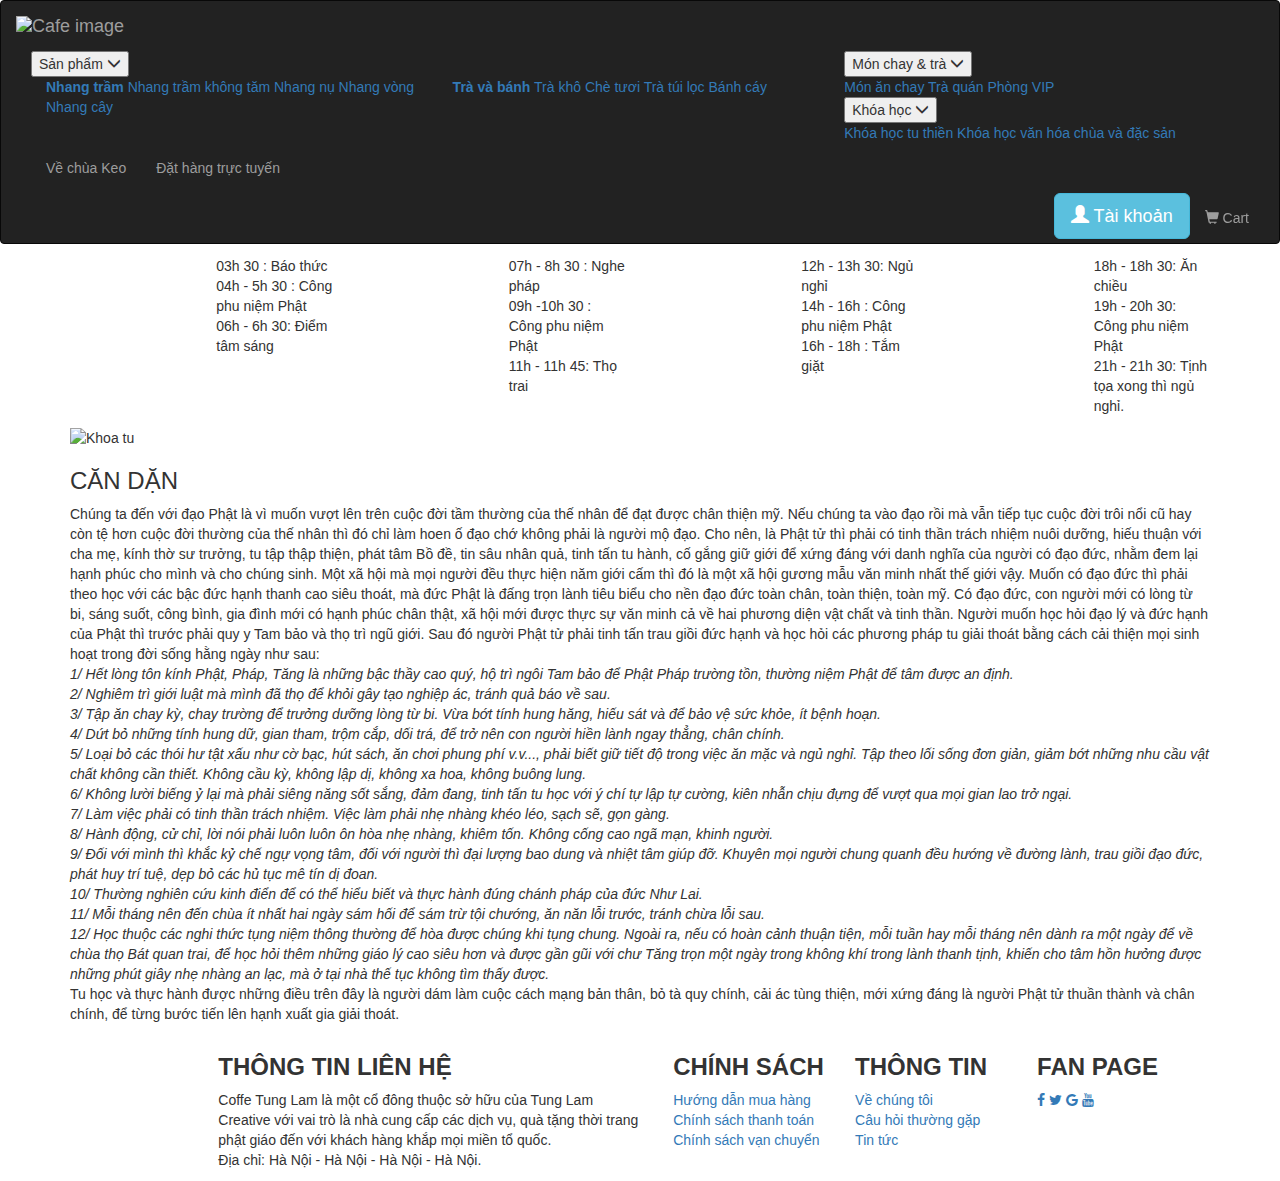
==== index.html @ c7a6335d "add index file" ====
<!DOCTYPE html>

<head>

    <meta charset="UTF-8"/>

    <meta name="viewport" content="width=device-width, initial-scale=1">

    <link rel="stylesheet" href="/css/PJ2css.css">

    <title>Coffe Tung Lam</title>

    <link rel="stylesheet" href="https://www.w3schools.com/w3css/4/w3.css">

    <link rel="stylesheet" href="https://cdnjs.cloudflare.com/ajax/libs/font-awesome/4.7.0/css/font-awesome.min.css">

    <link rel="stylesheet" href="https://maxcdn.bootstrapcdn.com/bootstrap/3.4.1/css/bootstrap.min.css">

    <link rel="stylesheet" href="https://cdnjs.cloudflare.com/ajax/libs/font-awesome/4.7.0/css/font-awesome.min.css">

    <script src="https://ajax.googleapis.com/ajax/libs/jquery/3.5.1/jquery.min.js"></script>

    <script src="https://maxcdn.bootstrapcdn.com/bootstrap/3.4.1/js/bootstrap.min.js"></script>

    <script src="https://ajax.googleapis.com/ajax/libs/jquery/3.1.0/jquery.min.js"></script>

    <link rel="stylesheet" href="https://cdnjs.cloudflare.com/ajax/libs/font-awesome/4.7.0/css/font-awesome.min.css">

    <link rel="stylesheet" href="https://unpkg.com/flickity@2/dist/flickity.min.css">

    <script src="https://unpkg.com/flickity@2/dist/flickity.pkgd.min.js"></script>

</head>

<body>  

    <div class="w3-top">

        <nav class="navbar navbar-inverse">

            <div class="container-fluid">

                <div class="navbar-header">

                    <button type="button" class="navbar-toggle" data-toggle="collapse" data-target="#myNavbar">

                        <span class="icon-bar"></span>

                        <span class="icon-bar"></span>

                        <span class="icon-bar"></span>

                    </button>

                    <a class="navbar-brand" href="/Project4/PJ4.php">

                        <img src="/Project4/image/logo.png" alt="Cafe image">

                    </a>

                </div>

                <div class="collapse navbar-collapse" id="myNavbar">

                    <ul class="nav navbar-nav">

                        <li class="active">
                            
                            <div class="dropdown">

                                <button class="dropbtn" onclick="document.location='/Project4/PJ4-sanpham.php'">Sản phẩm <span class="glyphicon glyphicon-menu-down"></span></button>

                                <div class="dropdown-content">

                                    <div class="col-sm-6">

                                        <a href="#"><b>Nhang trầm</b></a>

                                        <a href="#">Nhang trầm không tăm</a>

                                        <a href="#">Nhang nụ</a>

                                        <a href="#">Nhang vòng</a>

                                        <a href="#">Nhang cây</a>

                                    </div>

                                    <div class="col-sm-6">

                                        <a href="#"><b>Trà và bánh</b></a>

                                        <a href="#">Trà khô</a>

                                        <a href="#">Chè tươi</a>

                                        <a href="#">Trà túi lọc</a>

                                        <a href="#">Bánh cáy</a>

                                    </div>

                                </div>

                            </div>

                        </li>

                        <li>

                            <div class="dropdown">

                                <button class="dropbtn" onclick="document.location='/Project4/PJ4-traquan.php'">Món chay & trà <span class="glyphicon glyphicon-menu-down"></span></button>

                                <div class="dropdown-content">

                                    <a href="#">Món ăn chay</a>

                                    <a href="#">Trà quán</a>

                                    <a href="#">Phòng VIP</a>

                                </div>

                            </div>

                        </li>

                        <li>

                            <div class="dropdown">

                                <button class="dropbtn" onclick="document.location='/Project4/PJ4-khoahoc.php'">Khóa học <span class="glyphicon glyphicon-menu-down"></span></button>

                                <div class="dropdown-content">
                                    
                                    <a href="#">Khóa học tu thiền</a>

                                    <a href="#">Khóa học văn hóa chùa và đặc sản</a>

                                </div>

                            </div>

                        </li>

                        <li><a  href="/Project4/PJ4-chuakeo.php">Về chùa Keo</a></li>

                        <li><a href="#">Đặt hàng trực tuyến</a></li>

                    </ul>

                    <ul class="nav navbar-nav navbar-right">

                        <li>

                            <button type="button" class="btn btn-info btn-lg" data-toggle="modal" data-target="#myModal"><span class="glyphicon glyphicon-user"></span> Tài khoản</button>

                            <div class="modal fade" id="myModal" role="dialog">

                                <div class="modal-dialog">

                                    <div class="modal-content">

                                        <div class="modal-header">

                                            <button type="button" class="close" data-dismiss="modal">&times;</button>

                                            <h4 class="modal-title">Đăng nhập</h4>

                                        </div>

                                        <div class="modal-body">

                                            <form class="header_top_right_button_login_form" onsubmit="login_form()">

                                                <label for="header_top_right_button_login_email"></label>

                                                <input type="text" id="header_top_right_button_login_email_tx" name="" placeholder="Email"><br>

                                                <label for="header_top_right_button_login_email"></label>

                                                <input type="text" id="header_top_right_button_login_password_tx" name="" placeholder="Password"><br>
                                        
                                            </form>

                                        </div>

                                        <div class="modal-footer">

                                            <button type="button" class="btn-btn-login" >Login</button>
                                    
                                            <button type="button" class="btn-btn-default" data-dismiss="modal">Cancel</button>

                                        </div>

                                    </div>
                                  
                                </div>

                            </div>

                        </li>

                        <li><a href="#"><span class="glyphicon glyphicon-shopping-cart"></span> Cart</a></li>

                    </ul>

                </div>

            </div>

        </nav>

    </div>

    <div class="container">

	    <div class="main">

			<h1>KHÓA HỌC TU BỔ VÀ HÀNH TRÌ</h1><hr>

			<h2>NỘI DUNG CHÍNH</h2>

			<p>Nội quy & oai nghi khoá tu Phật thất</p>

			<div class="row">
				
				<div class="col-md-3">

					<div class="row main1">
						
						<div class="col-md-6 main2">
							
							<img src="/Project4/image/khoatu1.jpg" alt="Khoa tu">

						</div>

						<div class="col-md-6 main2">
							
							<h3>Thời gian biểu 1</h3>

					      	<p>

					      		03h 30   :    Báo thức <br>

								04h - 5h 30 :    Công phu niệm Phật <br>

								06h  - 6h  30:    Điểm tâm sáng <br>

							</p>
							
						</div>

					</div>	      	

				</div>

				<div class="col-md-3">

					<div class="row main1">
						
						<div class="col-md-6 main2">
							
							<img src="/Project4/image/khoatu2.jpg" alt="Khoa tu">

						</div>

						<div class="col-md-6 main2">
							
							<h3>Thời gian biểu 2</h3>

					      	<p>

					      		07h - 8h 30 :    Nghe pháp <br>
								
								09h -10h 30 :    Công phu niệm Phật <br>
								
								11h - 11h 45:    Thọ trai <br>

							</p>
							
						</div>

					</div>	      	

				</div>

				<div class="col-md-3">

					<div class="row main1">
						
						<div class="col-md-6 main2">
							
							<img src="/Project4/image/khoatu3.jpg" alt="Khoa tu">

						</div>

						<div class="col-md-6 main2">
							
							<h3>Thời gian biểu 3</h3>

					      	<p>

					      		12h - 13h 30:    Ngủ nghỉ <br>
								
								14h - 16h :    Công phu niệm Phật <br>
								
								16h - 18h :    Tắm giặt <br>

							</p>
							
						</div>

					</div>	      	

				</div>

				<div class="col-md-3">

					<div class="row main1">
						
						<div class="col-md-6 main2">
							
							<img src="/Project4/image/khoatu4.jpg" alt="Khoa tu">

						</div>

						<div class="col-md-6 main2">
							
							<h3>Thời gian biểu 4</h3>

					      	<p>

					      		18h - 18h 30:    Ăn chiều <br>

								19h - 20h 30:    Công phu niệm Phật <br>

								21h - 21h 30:    Tịnh tọa xong thì ngủ nghỉ. <br>

							</p>
							
						</div>

					</div>	      	

				</div>

			</div>			

			<div class="content">

			  	<img src="/Project4/image/khoatu5.jpg" alt="Khoa tu" style="width:100%">

			  	<h3>CĂN DẶN</h3>

			  	<p>

			  		Chúng ta đến với đạo Phật là vì muốn vượt lên trên cuộc đời tầm thường của thế nhân để đạt được chân thiện mỹ. Nếu chúng ta vào đạo rồi mà vẫn tiếp tục cuộc đời trôi nổi cũ hay còn tệ hơn cuộc đời thường của thế nhân thì đó chỉ làm hoen ố đạo chớ không phải là người mộ đạo.
				   	Cho nên, là Phật tử thì phải có tinh thần trách nhiệm nuôi dưỡng, hiếu thuận với cha mẹ, kính thờ sư trưởng, tu tập thập thiện, phát tâm Bồ đề, tin sâu nhân quả, tinh tấn tu hành, cố gắng giữ giới để xứng đáng với danh nghĩa của người có đạo đức, nhằm đem lại hạnh phúc cho mình và cho chúng sinh. Một xã hội mà mọi người đều thực hiện năm giới cấm thì đó là một xã hội gương mẫu văn minh nhất thế giới vậy. Muốn có đạo đức thì phải theo học với các bậc đức hạnh thanh cao siêu thoát, mà đức Phật là đấng trọn lành tiêu biểu cho nền đạo đức toàn chân, toàn thiện, toàn mỹ.
				   	Có đạo đức, con người mới có lòng từ bi, sáng suốt, công bình, gia đình mới có hạnh phúc chân thật, xã hội mới được thực sự văn minh cả về hai phương diện vật chất và tinh thần. Người muốn học hỏi đạo lý và đức hạnh của Phật thì trước phải quy y Tam bảo và thọ trì ngũ giới. Sau đó người Phật tử phải tinh tấn trau giồi đức hạnh và học hỏi các phương pháp tu giải thoát bằng cách cải thiện mọi sinh hoạt trong đời sống hằng ngày như sau: <br>
				   	<i>1/ Hết lòng tôn kính Phật, Pháp, Tăng là những bậc thầy cao quý, hộ trì ngôi Tam bảo để Phật Pháp trường tồn, thường niệm Phật để tâm được an định.</i><br>
				   	<i>2/ Nghiêm trì giới luật mà mình đã thọ để khỏi gây tạo nghiệp ác, tránh quả báo về sau.</i><br>
				   	<i>3/ Tập ăn chay kỳ, chay trường để trưởng dưỡng lòng từ bi. Vừa bớt tính hung hăng, hiếu sát và để bảo vệ sức khỏe, ít bệnh hoạn.</i><br>
				   	<i>4/ Dứt bỏ những tính hung dữ, gian tham, trộm cắp, dối trá, để trở nên con người hiền lành ngay thẳng, chân chính.</i><br>
				   	<i>5/ Loại bỏ các thói hư tật xấu như cờ bạc, hút sách, ăn chơi phung phí v.v..., phải biết giữ tiết độ trong việc ăn mặc và ngủ nghỉ. Tập theo lối sống đơn giản, giảm bớt những nhu cầu vật chất không cần thiết. Không cầu kỳ, không lập dị, không xa hoa, không buông lung.</i><br>
				   	<i>6/ Không lười biếng ỷ lại mà phải siêng năng sốt sắng, đảm đang, tinh tấn tu học với ý chí tự lập tự cường, kiên nhẫn chịu đựng để vượt qua mọi gian lao trở ngại.</i><br>
				   	<i>7/ Làm việc phải có tinh thần trách nhiệm. Việc làm phải nhẹ nhàng khéo léo, sạch sẽ, gọn gàng.</i><br>
				   	<i>8/ Hành động, cử chỉ, lời nói phải luôn luôn ôn hòa nhẹ nhàng, khiêm tốn. Không cống cao ngã mạn, khinh người.</i><br>
				   	<i>9/ Đối với mình thì khắc kỷ chế ngự vọng tâm, đối với người thì đại lượng bao dung và nhiệt tâm giúp đỡ. Khuyên mọi người chung quanh đều hướng về đường lành, trau giồi đạo đức, phát huy trí tuệ, dẹp bỏ các hủ tục mê tín dị đoan.</i><br>
				   	<i>10/ Thường nghiên cứu kinh điển để có thể hiểu biết và thực hành đúng chánh pháp của đức Như Lai.</i><br>
				   	<i>11/ Mỗi tháng nên đến chùa ít nhất hai ngày sám hối để sám trừ tội chướng, ăn năn lỗi trước, tránh chừa lỗi sau.</i><br>
				   	<i>12/ Học thuộc các nghi thức tụng niệm thông thường để hòa được chúng khi tụng chung. Ngoài ra, nếu có hoàn cảnh thuận tiện, mỗi tuần hay mỗi tháng nên dành ra một ngày để về chùa thọ Bát quan trai, để học hỏi thêm những giáo lý cao siêu hơn và được gần gũi với chư Tăng trọn một ngày trong không khí trong lành thanh tịnh, khiến cho tâm hồn hưởng được những phút giây nhẹ nhàng an lạc, mà ở tại nhà thế tục không tìm thấy được.</i><br>
				   	Tu học và thực hành được những điều trên đây là người dám làm cuộc cách mạng bản thân, bỏ tà quy chính, cải ác tùng thiện, mới xứng đáng là người Phật tử thuần thành và chân chính, để từng bước tiến lên hạnh xuất gia giải thoát.

				   </p>

			</div>

		</div>
	</div>   

    <div class="solid"></div>

    <footer>
        
        <div class="row" >

            <div class="col-md-2 col-sm-12">

            </div>

            <div class="col-md-10 col-sm-12 footer-all">

                <div class="row">
                    
                    <div class="col-md-5 col-sm-12 footer-text1">

                        <h3><b>THÔNG TIN LIÊN HỆ</b></h3>

                        <p class="footer-text2">

                            Coffe Tung Lam là một cổ đông thuộc sở hữu của Tung Lam Creative với vai trò là nhà cung cấp các dịch vụ, quà tặng thời trang phật giáo đến với khách hàng khắp mọi miền tổ quốc. <br>

                            Địa chỉ: Hà Nội - Hà Nội - Hà Nội - Hà Nội.

                        </p>

                    </div>

                    <div class="col-md-2 col-sm-12 footer-text1">

                        <h3><b>CHÍNH SÁCH</b></h3>

                        <a href="#"> Hướng dẫn mua hàng</a><br>

                        <a href="#"> Chính sách thanh toán</a><br>

                        <a href="#"> Chính sách vạn chuyển</a><br>

                    </div>

                    <div class="col-md-2 col-sm-12 footer-text1">

                        <h3><b>THÔNG TIN</b></h3>

                        <a href="#"> Về chúng tôi</a><br>

                        <a href="#"> Câu hỏi thường gặp</a><br>

                        <a href="#"> Tin tức</a><br>

                    </div>

                    <div class="col-md-3 col-sm-12 footer-text1">

                        <h3><b>FAN PAGE</b></h3>

                        <a href="https://www.facebook.com/chuakeothaibinh/" class="fa fa-facebook"></a>
                        
                        <a href="#" class="fa fa-twitter"></a>
                        
                        <a href="#" class="fa fa-google"></a>
                        
                        <a href="https://www.youtube.com/watch?v=P4Dui0bsPwE&ab_channel=V%C4%83nh%C3%B3aVi%E1%BB%87tNam" class="fa fa-youtube"></a>

                    </div>

                </div>

            </div>

            <div class="col-md-2 col-sm-12">

            </div>
            
        </div>

    </footer>

</body>
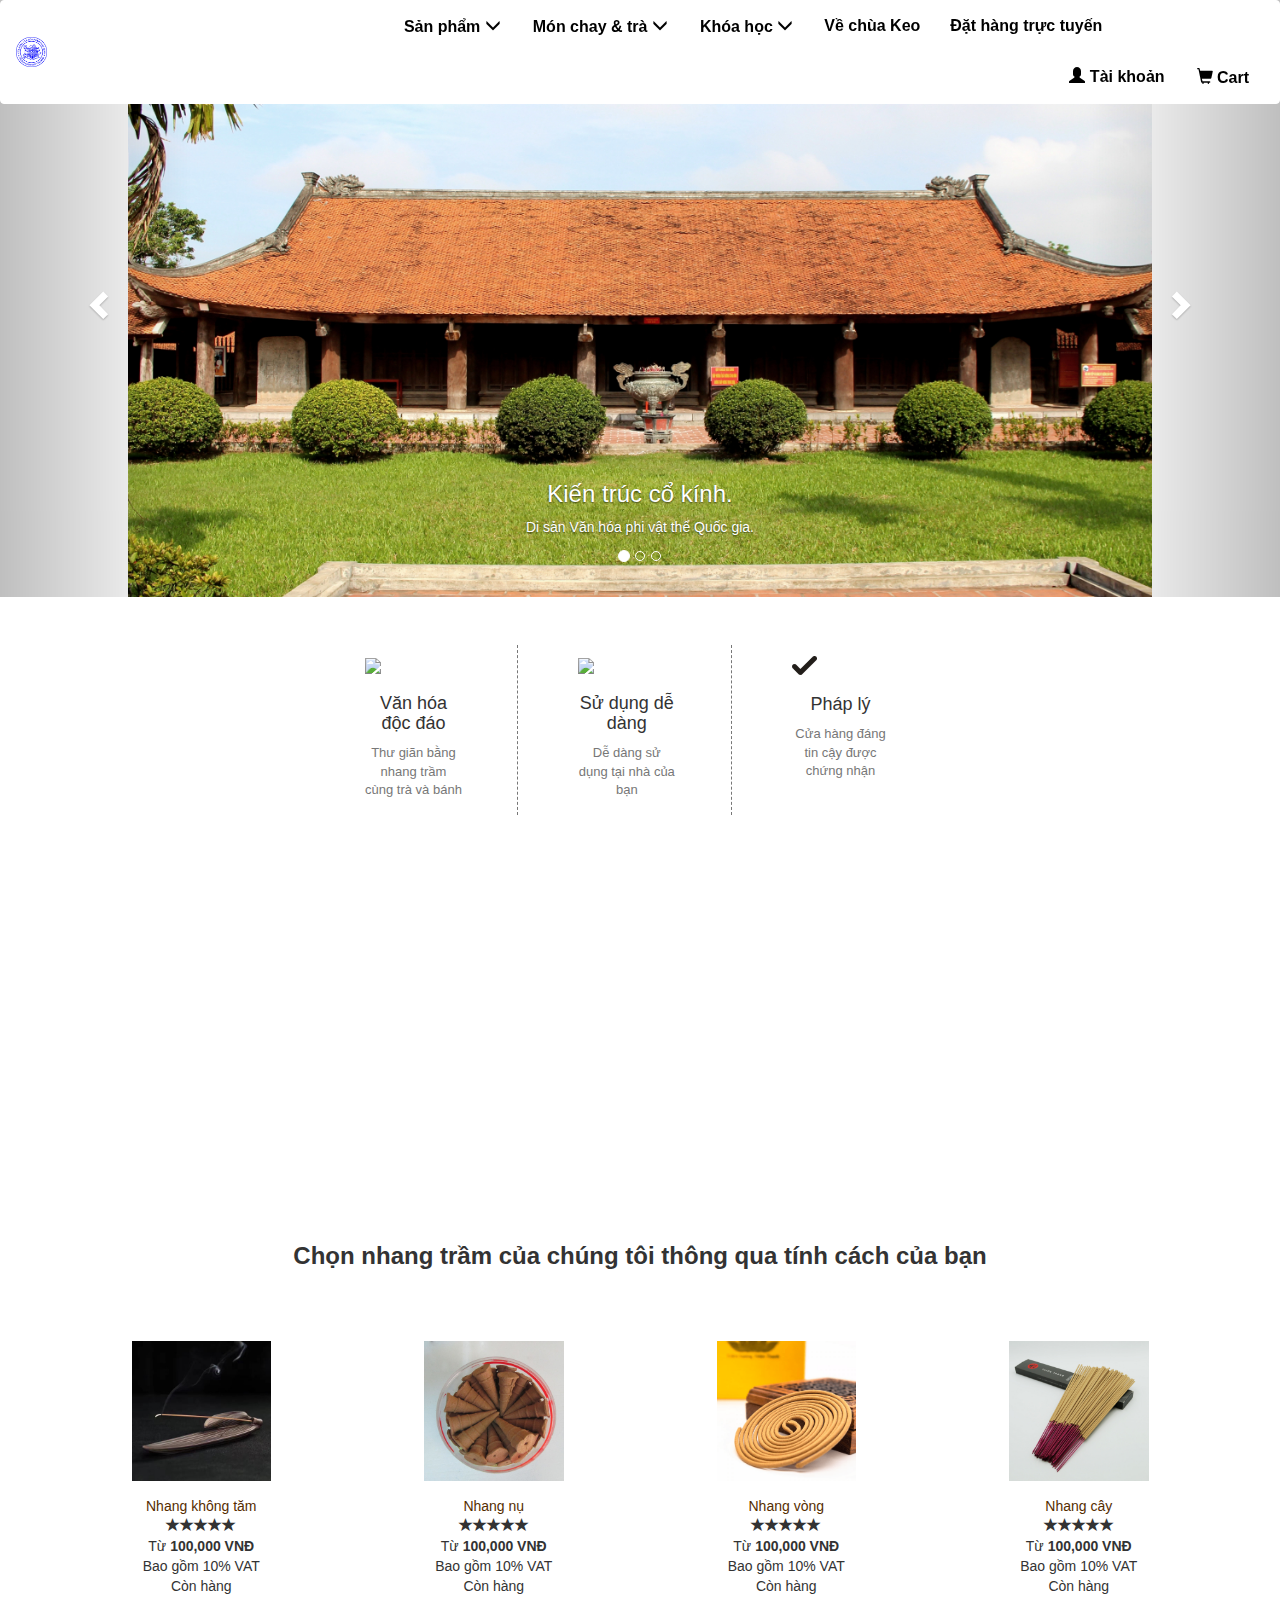
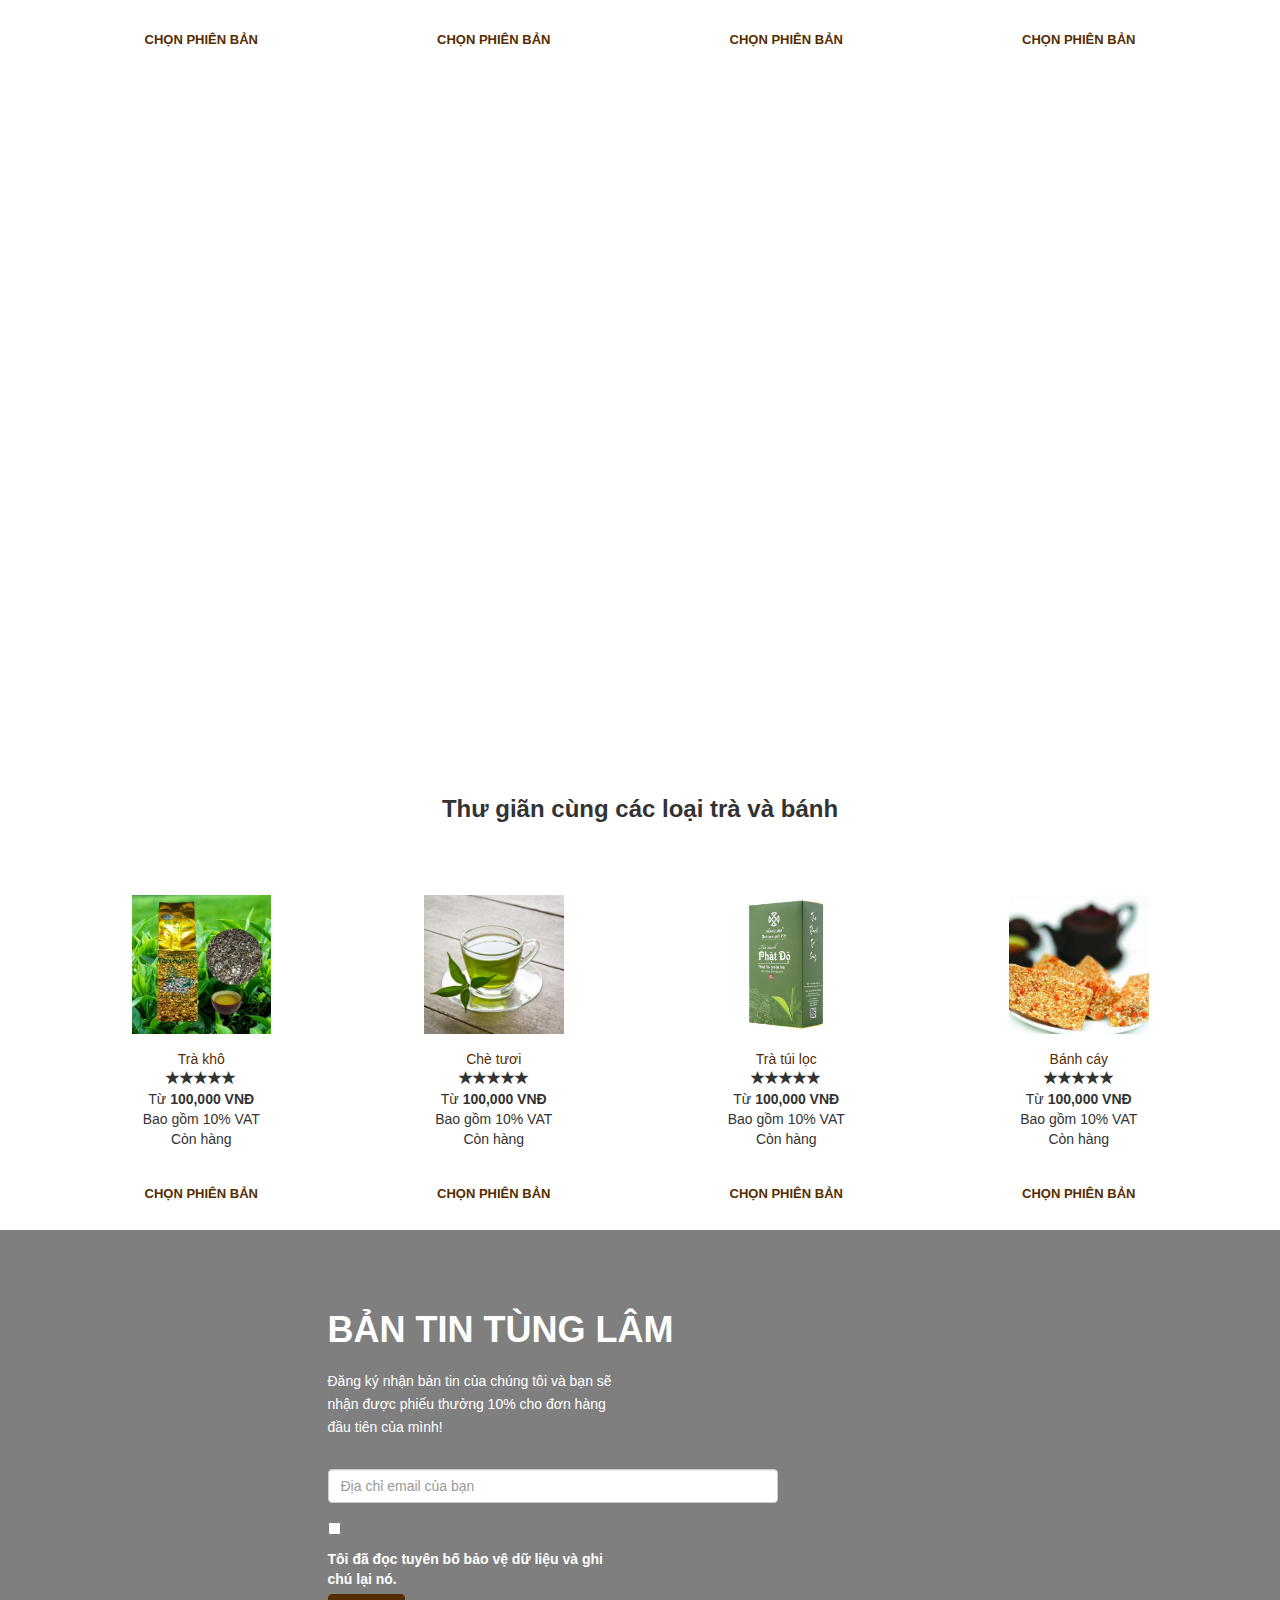
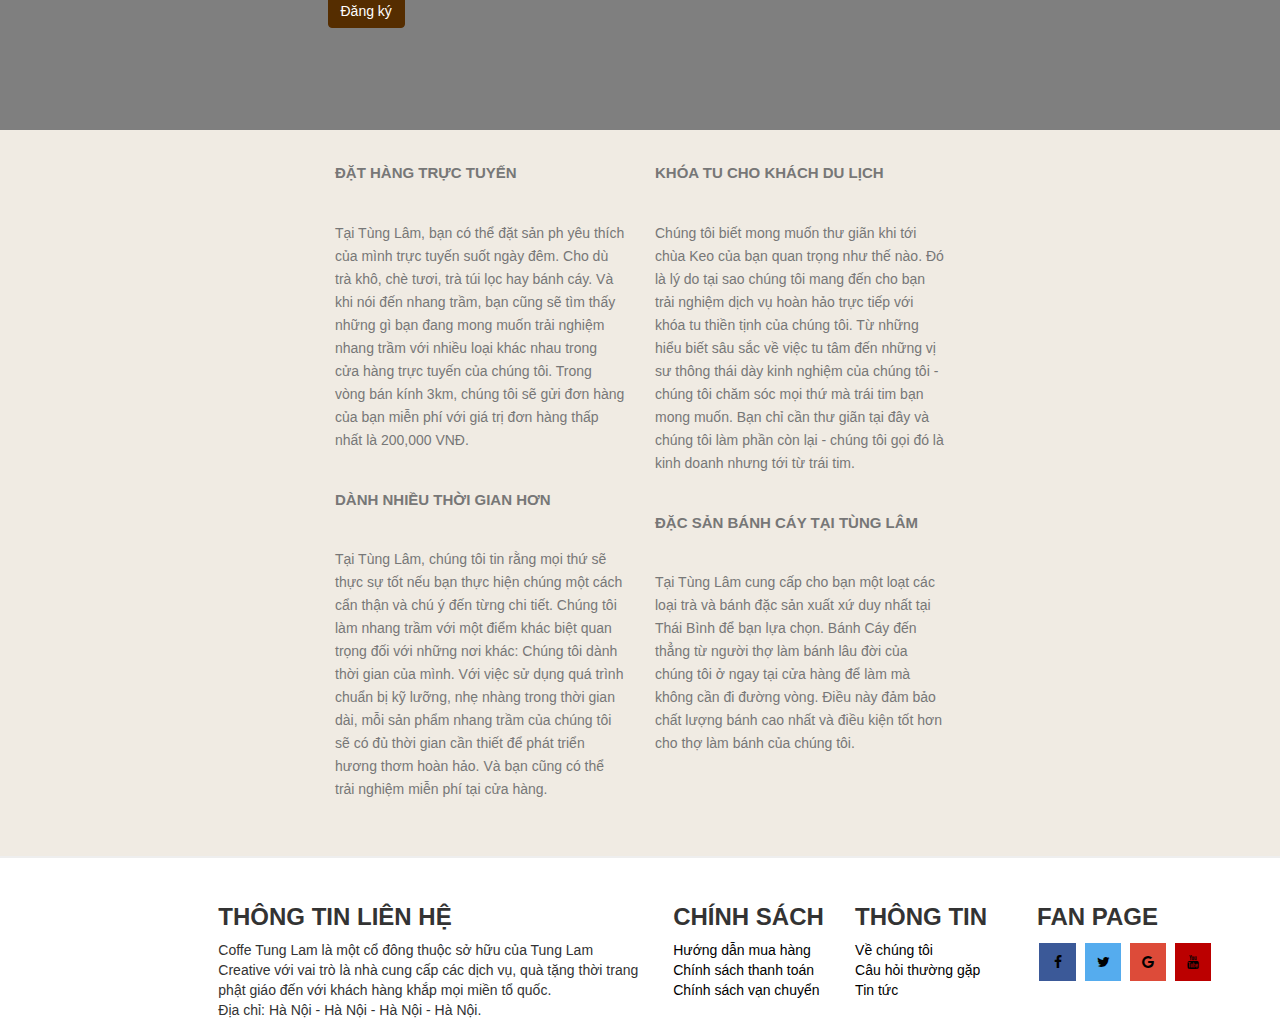
==== commit 1fd28866: "change images and css url" ====
--- a/index.html
+++ b/index.html
@@ -2,460 +2,1061 @@
 
 <head>
 
-    <meta charset="UTF-8"/>
-
-    <meta name="viewport" content="width=device-width, initial-scale=1">
-
-    <link rel="stylesheet" href="/css/PJ2css.css">
-
-    <title>Coffe Tung Lam</title>
-
-    <link rel="stylesheet" href="https://www.w3schools.com/w3css/4/w3.css">
-
-    <link rel="stylesheet" href="https://cdnjs.cloudflare.com/ajax/libs/font-awesome/4.7.0/css/font-awesome.min.css">
-
-    <link rel="stylesheet" href="https://maxcdn.bootstrapcdn.com/bootstrap/3.4.1/css/bootstrap.min.css">
-
-    <link rel="stylesheet" href="https://cdnjs.cloudflare.com/ajax/libs/font-awesome/4.7.0/css/font-awesome.min.css">
-
-    <script src="https://ajax.googleapis.com/ajax/libs/jquery/3.5.1/jquery.min.js"></script>
-
-    <script src="https://maxcdn.bootstrapcdn.com/bootstrap/3.4.1/js/bootstrap.min.js"></script>
-
-    <script src="https://ajax.googleapis.com/ajax/libs/jquery/3.1.0/jquery.min.js"></script>
-
-    <link rel="stylesheet" href="https://cdnjs.cloudflare.com/ajax/libs/font-awesome/4.7.0/css/font-awesome.min.css">
-
-    <link rel="stylesheet" href="https://unpkg.com/flickity@2/dist/flickity.min.css">
-
-    <script src="https://unpkg.com/flickity@2/dist/flickity.pkgd.min.js"></script>
+	<meta charset="UTF-8"/>
+
+	<meta name="viewport" content="width=device-width, initial-scale=1">
+
+	<link rel="stylesheet" href="./Css/PJ4.css">
+
+	<title>Coffe Tung Lam</title>
+
+	<link rel="stylesheet" href="https://www.w3schools.com/w3css/4/w3.css">
+
+	<link rel="stylesheet" href="https://cdnjs.cloudflare.com/ajax/libs/font-awesome/4.7.0/css/font-awesome.min.css">
+
+	<link rel="stylesheet" href="https://maxcdn.bootstrapcdn.com/bootstrap/3.4.1/css/bootstrap.min.css">
+
+	<script src="https://ajax.googleapis.com/ajax/libs/jquery/3.5.1/jquery.min.js"></script>
+
+  	<script src="https://maxcdn.bootstrapcdn.com/bootstrap/3.4.1/js/bootstrap.min.js"></script>
+
+  	<script src="https://ajax.googleapis.com/ajax/libs/jquery/3.1.0/jquery.min.js"></script>
+
+  	<link rel="stylesheet" href="https://cdnjs.cloudflare.com/ajax/libs/font-awesome/4.7.0/css/font-awesome.min.css">
 
 </head>
 
-<body>  
-
-    <div class="w3-top">
-
-        <nav class="navbar navbar-inverse">
-
-            <div class="container-fluid">
-
-                <div class="navbar-header">
-
-                    <button type="button" class="navbar-toggle" data-toggle="collapse" data-target="#myNavbar">
-
-                        <span class="icon-bar"></span>
-
-                        <span class="icon-bar"></span>
-
-                        <span class="icon-bar"></span>
-
-                    </button>
-
-                    <a class="navbar-brand" href="/Project4/PJ4.php">
-
-                        <img src="/Project4/image/logo.png" alt="Cafe image">
-
-                    </a>
-
-                </div>
-
-                <div class="collapse navbar-collapse" id="myNavbar">
-
-                    <ul class="nav navbar-nav">
-
-                        <li class="active">
-                            
-                            <div class="dropdown">
-
-                                <button class="dropbtn" onclick="document.location='/Project4/PJ4-sanpham.php'">Sản phẩm <span class="glyphicon glyphicon-menu-down"></span></button>
-
-                                <div class="dropdown-content">
-
-                                    <div class="col-sm-6">
-
-                                        <a href="#"><b>Nhang trầm</b></a>
-
-                                        <a href="#">Nhang trầm không tăm</a>
-
-                                        <a href="#">Nhang nụ</a>
-
-                                        <a href="#">Nhang vòng</a>
-
-                                        <a href="#">Nhang cây</a>
-
-                                    </div>
-
-                                    <div class="col-sm-6">
-
-                                        <a href="#"><b>Trà và bánh</b></a>
-
-                                        <a href="#">Trà khô</a>
-
-                                        <a href="#">Chè tươi</a>
-
-                                        <a href="#">Trà túi lọc</a>
-
-                                        <a href="#">Bánh cáy</a>
-
-                                    </div>
-
-                                </div>
-
-                            </div>
-
-                        </li>
-
-                        <li>
-
-                            <div class="dropdown">
-
-                                <button class="dropbtn" onclick="document.location='/Project4/PJ4-traquan.php'">Món chay & trà <span class="glyphicon glyphicon-menu-down"></span></button>
-
-                                <div class="dropdown-content">
-
-                                    <a href="#">Món ăn chay</a>
-
-                                    <a href="#">Trà quán</a>
-
-                                    <a href="#">Phòng VIP</a>
-
-                                </div>
-
-                            </div>
-
-                        </li>
-
-                        <li>
-
-                            <div class="dropdown">
-
-                                <button class="dropbtn" onclick="document.location='/Project4/PJ4-khoahoc.php'">Khóa học <span class="glyphicon glyphicon-menu-down"></span></button>
-
-                                <div class="dropdown-content">
-                                    
-                                    <a href="#">Khóa học tu thiền</a>
-
-                                    <a href="#">Khóa học văn hóa chùa và đặc sản</a>
-
-                                </div>
-
-                            </div>
-
-                        </li>
-
-                        <li><a  href="/Project4/PJ4-chuakeo.php">Về chùa Keo</a></li>
-
-                        <li><a href="#">Đặt hàng trực tuyến</a></li>
-
-                    </ul>
-
-                    <ul class="nav navbar-nav navbar-right">
-
-                        <li>
-
-                            <button type="button" class="btn btn-info btn-lg" data-toggle="modal" data-target="#myModal"><span class="glyphicon glyphicon-user"></span> Tài khoản</button>
-
-                            <div class="modal fade" id="myModal" role="dialog">
-
-                                <div class="modal-dialog">
-
-                                    <div class="modal-content">
-
-                                        <div class="modal-header">
-
-                                            <button type="button" class="close" data-dismiss="modal">&times;</button>
-
-                                            <h4 class="modal-title">Đăng nhập</h4>
-
-                                        </div>
-
-                                        <div class="modal-body">
-
-                                            <form class="header_top_right_button_login_form" onsubmit="login_form()">
-
-                                                <label for="header_top_right_button_login_email"></label>
-
-                                                <input type="text" id="header_top_right_button_login_email_tx" name="" placeholder="Email"><br>
-
-                                                <label for="header_top_right_button_login_email"></label>
-
-                                                <input type="text" id="header_top_right_button_login_password_tx" name="" placeholder="Password"><br>
-                                        
-                                            </form>
-
-                                        </div>
-
-                                        <div class="modal-footer">
-
-                                            <button type="button" class="btn-btn-login" >Login</button>
-                                    
-                                            <button type="button" class="btn-btn-default" data-dismiss="modal">Cancel</button>
-
-                                        </div>
-
-                                    </div>
-                                  
-                                </div>
-
-                            </div>
-
-                        </li>
-
-                        <li><a href="#"><span class="glyphicon glyphicon-shopping-cart"></span> Cart</a></li>
-
-                    </ul>
-
-                </div>
-
-            </div>
-
-        </nav>
-
-    </div>
-
-    <div class="container">
-
-	    <div class="main">
-
-			<h1>KHÓA HỌC TU BỔ VÀ HÀNH TRÌ</h1><hr>
-
-			<h2>NỘI DUNG CHÍNH</h2>
-
-			<p>Nội quy & oai nghi khoá tu Phật thất</p>
+<body>	
+
+	<div class="w3-top">
+
+		<nav class="navbar navbar-inverse">
+
+			<div class="container-fluid">
+
+			    <div class="navbar-header">
+
+				    <button type="button" class="navbar-toggle" data-toggle="collapse" data-target="#myNavbar">
+
+				        <span class="icon-bar"></span>
+
+				        <span class="icon-bar"></span>
+
+				        <span class="icon-bar"></span>
+
+				    </button>
+
+				    <a class="navbar-brand" href="./PJ4.php">
+
+				      	<img src="./image/logo.png" alt="Cafe image">
+
+				    </a>
+
+			    </div>
+
+			    <div class="collapse navbar-collapse" id="myNavbar">
+
+				    <ul class="nav navbar-nav">
+
+				        <li class="active">
+				        	
+				    		<div class="dropdown">
+
+							  	<button class="dropbtn" onclick="document.location='./PJ4-sanpham.php'">Sản phẩm <span class="glyphicon glyphicon-menu-down"></span></button>
+
+							  	<div class="dropdown-content">
+
+							  		<div class="col-sm-6">
+
+									    <a href="#"><b>Nhang trầm</b></a>
+
+								    	<a href="#">Nhang trầm không tăm</a>
+
+								    	<a href="#">Nhang nụ</a>
+
+								    	<a href="#">Nhang vòng</a>
+
+								    	<a href="#">Nhang cây</a>
+
+							    	</div>
+
+							    	<div class="col-sm-6">
+
+									    <a href="#"><b>Trà và bánh</b></a>
+
+								    	<a href="#">Trà khô</a>
+
+								    	<a href="#">Chè tươi</a>
+
+								    	<a href="#">Trà túi lọc</a>
+
+								    	<a href="#">Bánh cáy</a>
+
+							    	</div>
+
+							  	</div>
+
+							</div>
+
+				        </li>
+
+				        <li>
+
+				        	<div class="dropdown">
+
+							  	<button class="dropbtn" onclick="document.location='./PJ4-traquan.php'">Món chay & trà <span class="glyphicon glyphicon-menu-down"></span></button>
+
+							  	<div class="dropdown-content">
+
+							    	<a href="#">Món ăn chay</a>
+
+							    	<a href="#">Trà quán</a>
+
+							    	<a href="#">Phòng VIP</a>
+
+							  	</div>
+
+							</div>
+
+				        </li>
+
+				        <li>
+
+				        	<div class="dropdown">
+
+							  	<button class="dropbtn" onclick="document.location='./PJ4-khoahoc.php'">Khóa học <span class="glyphicon glyphicon-menu-down"></span></button>
+
+							  	<div class="dropdown-content">
+								    
+							    	<a href="#">Khóa học tu thiền</a>
+
+							    	<a href="#">Khóa học văn hóa chùa và đặc sản</a>
+
+							  	</div>
+
+							</div>
+
+				        </li>
+
+				        <li><a id="navbar-brand1" href="./PJ4-chuakeo.php">Về chùa Keo</a></li>
+
+				        <li><a id="navbar-brand1" href="#">Đặt hàng trực tuyến</a></li>
+
+				    </ul>
+
+				    <ul class="nav navbar-nav navbar-right">
+
+				        <li>
+
+				        	<button type="button" class="btn btn-info btn-lg" data-toggle="modal" data-target="#myModal"><span class="glyphicon glyphicon-user"></span> Tài khoản</button>
+
+							<div class="modal fade" id="myModal" role="dialog">
+
+							    <div class="modal-dialog">
+
+								    <div class="modal-content">
+
+								        <div class="modal-header">
+
+								          	<button type="button" class="close" data-dismiss="modal">&times;</button>
+
+								          	<h4 class="modal-title">Đăng nhập</h4>
+
+								        </div>
+
+								        <div class="modal-body">
+
+								          	<form class="header_top_right_button_login_form" onsubmit="login_form()">
+
+												<label for="header_top_right_button_login_email"></label>
+
+												<input type="text" id="header_top_right_button_login_email_tx" name="" placeholder="Email"><br>
+
+												<label for="header_top_right_button_login_email"></label>
+
+												<input type="text" id="header_top_right_button_login_password_tx" name="" placeholder="Password"><br>
+										
+											</form>
+
+								        </div>
+
+								        <div class="modal-footer">
+
+								          	<button type="button" class="btn-btn-login" >Login</button>
+								    
+								    		<button type="button" class="btn-btn-default" data-dismiss="modal">Cancel</button>
+
+								        </div>
+
+								    </div>
+							      
+							    </div>
+
+							</div>
+
+				        </li>
+
+				        <li><a href="#"><span class="glyphicon glyphicon-shopping-cart"></span> Cart</a></li>
+
+				    </ul>
+
+			    </div>
+
+			</div>
+
+		</nav>
+
+	</div>
+
+	<div class="header_background">
+		
+		<div class="container1">
+			
+			<div id="myCarousel" class="carousel slide" data-ride="carousel">
+			    
+			    <ol class="carousel-indicators">
+				    
+				    <li data-target="#myCarousel" data-slide-to="0" class="active"></li>
+				    
+				    <li data-target="#myCarousel" data-slide-to="1"></li>
+				    
+				    <li data-target="#myCarousel" data-slide-to="2"></li>
+
+			    </ol>
+
+			    <div class="carousel-inner">
+
+				    <div class="item active one">
+
+				    	<a href="#">
+				    	
+				        	<img src="./image/chuakeo1.jpg" alt="kien truc">
+
+				    	</a>
+
+				        <div class="carousel-caption">
+
+				          	<h3>Kiến trúc cổ kính.</h3>
+
+				          	<p>Di sản Văn hóa phi vật thể Quốc gia.</p>
+
+				        </div>
+
+				    </div>
+
+				    <div class="item two">
+
+				    	<a href="#">
+				        
+				        	<img class=" item-two-img" src="./image/chuakeo1-2.jpg" alt="tin nguong">
+
+				        </a>
+				        
+				        <div class="carousel-caption">
+
+					        <h3>Nét đẹp tâm linh.</h3>
+
+					        <p>Tín ngưỡng truyền thống.</p>
+
+				        </div>
+
+				    </div>
+				    
+				    <div class="item three">
+
+				    	<a href="#">
+
+				        	<img class=" item-three-img" src="./image/chuakeo1-3.jpg" alt="Van hoa">
+
+				        </a>
+
+				        <div class="carousel-caption">
+
+					        <h3>Văn hóa dân gian.</h3>
+
+					        <p>Lễ hội văn hóa độc đáo!</p>
+
+				        </div>
+
+				    </div>
+			  
+			    </div>
+
+			    <a class="left carousel-control" href="#myCarousel" data-slide="prev">
+
+				    <span class="glyphicon glyphicon-chevron-left"></span>
+
+				    <span class="sr-only">Previous</span>
+
+			    </a>
+
+			    <a class="right carousel-control" href="#myCarousel" data-slide="next">
+
+				    <span class="glyphicon glyphicon-chevron-right"></span>
+
+				    <span class="sr-only">Next</span>
+
+			    </a>
+
+			</div>
+
+		</div>
+
+	</div>
+
+	<div class="jumbotron">
+
+		<div class="container-fluid bg-3 text-center">    
+  
+  			<div class="row">
+
+			    <div class="col-sm-3 jumbotron1">
+			    
+			    
+			    </div>
+
+			    <div class="col-sm-2 jumbotron2">
+			    
+			    	<div class="container text-center">
+
+			    		<div class="col-sm-2" style="margin-top: 6%;">
+
+			    			<img src="/lam/cafe/tickV.jpg">
+
+			    		</div>
+
+			    		<div class="col-sm-10">
+
+					    	<h1>Văn hóa độc đáo</h1>   
+
+					    	<p>Thư giãn bằng nhang trầm cùng trà và bánh</p>
+
+					    </div>
+
+				  	</div>
+			    
+			    </div>
+
+			    <div class="col-sm-2 jumbotron2">
+			    
+			    	<div class="container text-center">
+
+			    		<div class="col-sm-2" style="margin-top: 6%;">
+
+			    			<img src="/lam/cafe/tickV.jpg">
+
+			    		</div>
+
+			    		<div class="col-sm-10">
+
+					    	<h1>Sử dụng dễ dàng</h1>    
+
+					    	<p>Dễ dàng sử dụng tại nhà của bạn</p>
+
+				    	</div>
+
+				  	</div>
+
+				</div>
+
+			    <div class="col-sm-2 jumbotron2">
+			    
+			    	<div class="container text-center text-center1">
+
+			    		<div class="col-sm-2" style="margin-top: 6%;">
+
+			    			<img src="./image/tickV.jpg">
+
+			    		</div>
+
+			    		<div class="col-sm-10">
+
+					    	<h1>Pháp lý</h1>    
+
+					    	<p>Cửa hàng đáng tin cậy được chứng nhận</p>
+
+					    </div>
+
+				  	</div>
+
+			    </div>
+
+			    <div class="col-sm-3 jumbotron1">
+			    
+			    
+			    </div>
+
+			</div>
+
+		</div>
+
+	</div>
+
+	<div class="container">
+
+	  	<div class="row row-container2">
+
+	    	<div class="col-sm-4 col-container2">
+
+				<div class="wrapper">
+
+					<div class="parent" onclick="">
+
+						<div class="child bg-1">
+
+							<h3 class="child-text1">Ẩm thực</h3>
+
+							<a href="#">Món ăn chay nổi tiếng.</a>
+
+						</div>
+
+					</div>
+
+				</div>
+
+			</div>
+
+			<div class="col-sm-4 col-container2">
+
+				<div class="wrapper">
+
+					<div class="parent" onclick="">
+
+						<div class="child bg-2">
+
+							<h3 class="child-text1">Nghỉ ngơi</h3>
+
+							<a href="#">Quán trà đậm nét văn hóa dân tộc.</a>
+
+						</div>
+
+					</div>
+
+				</div>
+
+			</div>
+
+			<div class="col-sm-4 col-container2">
+
+				<div class="wrapper">
+
+					<div class="parent" onclick="">
+
+						<div class="child bg-3-1">
+
+							<h3 class="child-text1">Quà lưu niệm</h3>
+
+							<a href="#">Quà tặng ý nghĩa <br>cho người thân yêu.</a>
+
+						</div>
+
+					</div>
+
+				</div>
+					
+			</div>
+
+		</div>
+
+	</div><br>
+
+
+
+	<div class="container">
+
+		<div class="title-container">
+			
+			<h3><b>Chọn nhang trầm của chúng tôi thông qua tính cách của bạn</b></h3>
+
+		</div>
+
+		<div class="row">
+
+		    <div class="col-sm-3 col-container3">
+
+		        <div class="panel-body">
+
+		        	<img src="./image/chuakeo19.jpg" class="img-responsive" alt="Product Image">
+
+		        </div>
+
+		        <div class="panel-footer1">
+
+		        	<a href="#">Nhang không tăm</a><br>
+
+		        	<span class="glyphicon glyphicon-star"></span><span class="glyphicon glyphicon-star"></span><span class="glyphicon glyphicon-star"></span><span class="glyphicon glyphicon-star"></span><span class="glyphicon glyphicon-star"></span><br>
+
+		        	<span>Từ <b>100,000 VNĐ </b></span><br>
+
+		        	<span>Bao gồm 10% VAT</span><br>
+
+		        	<span>Còn hàng</span>
+
+
+		        </div>
+
+		        <div class="panel-footer1-btn">
+
+			        <button type="button" class="btn btn-link">
+
+			        	<a href="#"><b>CHỌN PHIÊN BẢN</b></a>
+
+			        </button>
+
+			    </div>  
+	      
+		    </div>
+
+		    <div class="col-sm-3 col-container3"> 
+
+		        <div class="panel-body">
+
+		        	<img src="./image/chuakeo20.jpg" class="img-responsive" alt="Product Image">
+
+		        </div>
+
+		        <div class="panel-footer1">
+
+		        	<a href="#">Nhang nụ</a><br>
+
+		        	<span class="glyphicon glyphicon-star"></span><span class="glyphicon glyphicon-star"></span><span class="glyphicon glyphicon-star"></span><span class="glyphicon glyphicon-star"></span><span class="glyphicon glyphicon-star"></span><br>
+
+		        	<span>Từ <b>100,000 VNĐ </b></span><br>
+
+		        	<span>Bao gồm 10% VAT</span><br>
+
+		        	<span>Còn hàng</span>
+
+		        </div>
+
+		        <div class="panel-footer1-btn">
+
+			        <button type="button" class="btn btn-link">
+
+			        	<a href="#"><b>CHỌN PHIÊN BẢN</b></a>
+
+			        </button>
+
+			    </div>   
+		      
+		    </div>
+
+		    <div class="col-sm-3 col-container3"> 
+
+		        <div class="panel-body">
+
+		        	<img src="./image/chuakeo21.jpg" class="img-responsive" alt="Product Image">
+
+		        </div>
+
+		        <div class="panel-footer1">
+
+		        	<a href="#">Nhang vòng</a><br>
+
+		        	<span class="glyphicon glyphicon-star"></span><span class="glyphicon glyphicon-star"></span><span class="glyphicon glyphicon-star"></span><span class="glyphicon glyphicon-star"></span><span class="glyphicon glyphicon-star"></span><br>
+
+		        	<span>Từ <b>100,000 VNĐ </b></span><br>
+
+		        	<span>Bao gồm 10% VAT</span><br>
+
+		        	<span>Còn hàng</span>
+
+		        </div>
+
+		        <div class="panel-footer1-btn">
+
+			        <button type="button" class="btn btn-link">
+
+			        	<a href="#"><b>CHỌN PHIÊN BẢN</b></a>
+
+			        </button>
+
+			    </div>    
+		      
+		    </div>
+
+		    <div class="col-sm-3 col-container3"> 
+
+		        <div class="panel-body">
+
+		        	<img src="./image/chuakeo22.jpg" class="img-responsive" alt="Product Image">
+
+		        </div>
+
+		        <div class="panel-footer1">
+
+		        	<a href="#">Nhang cây</a><br>
+
+		        	<span class="glyphicon glyphicon-star"></span><span class="glyphicon glyphicon-star"></span><span class="glyphicon glyphicon-star"></span><span class="glyphicon glyphicon-star"></span><span class="glyphicon glyphicon-star"></span><br>
+
+		        	<span>Từ <b>100,000 VNĐ </b></span><br>
+
+		        	<span>Bao gồm 10% VAT</span><br>
+
+		        	<span>Còn hàng</span>
+
+		        </div>
+
+		        <div class="panel-footer1-btn">
+
+			        <button type="button" class="btn btn-link">
+
+			        	<a href="#"><b>CHỌN PHIÊN BẢN</b></a>
+
+			        </button>
+
+			    </div>    
+		      
+		    </div>
+
+		</div>
+
+	</div><br>
+
+	<div class="container">
+
+	  	<div class="row row-container3">
+
+	    	<div class="col-sm-8 content2 col-container3-1">
+
+				<div class="wrapper">
+
+					<div class="parent" onclick="">
+
+						<div class="child bg-4">
+
+							<h3 class="child-text1">Điểm mới</h3>
+
+							<a href="#">HƯỚNG DẪN LỄ DÂNG HƯƠNG MIỄN PHÍ CHO KHÁCH DU LỊCH</a>
+
+						</div>
+
+					</div>
+
+				</div>
+
+				<div class="row">
+
+					<div class="col-sm-6 content2">
+
+						<div class="wrapper">
+
+							<div class="parent" onclick="">
+
+								<div class="child bg-5">
+
+									<h3 class="child-text1">Về chúng tôi</h3>
+
+									<a href="#">CÁCH CHÚNG TÔI LÀM NHANG TRẦM</a>
+
+								</div>
+
+							</div>
+
+						</div>
+
+					</div>
+
+					<div class="col-sm-6 content2">
+
+						<div class="wrapper">
+
+							<div class="parent" onclick="">
+
+								<div class="child bg-6">
+
+									<h3 class="child-text1">Sự kiện</h3>
+
+									<a href="#">THƯỞNG THỨC LỄ HỘI TẠI QUÁN</a>
+
+								</div>
+
+							</div>
+
+						</div>
+
+					</div>
+
+				</div>
+
+			</div>
+
+			<div class="col-sm-3 content2 col-container3-2">
+
+				<div class="wrapper">
+
+					<div class="parent" id="parent1" onclick="">
+
+						<div class="child bg-7">
+
+							<h3 class="child-text1">Khóa học</h3>
+
+							<a href="#">ĐĂNG KÝ KHÓA HỌC TU</a>
+
+						</div>
+
+					</div>
+
+				</div>
+
+			</div>
+
+			<div class="col-sm-3 content2 col-container3-3">
+
+				<div class="wrapper">
+
+					<div class="parent" onclick="">
+
+						<div class="child bg-8">
+
+							<h3 class="child-text1">Kiến thức phật giáo</h3>
+
+							<a href="#">HIỂU THÊM VỀ CHÙA KEO</a>
+
+						</div>
+
+					</div>
+
+					<div class="parent" onclick="">
+
+						<div class="child bg-9">
+
+							<h3 class="child-text1">Đặc sản nơi đây</h3>
+
+							<a href="#">CÁC LOẠI BÁNH VÀ TRÀ</a>
+
+						</div>
+
+					</div>
+
+				</div>
+					
+			</div>
+
+		</div>
+
+	</div><br>
+
+	<div class="container">
+
+		<div class="title-container">
+			
+			<h3><b>Thư giãn cùng các loại trà và bánh</b></h3>
+
+		</div>
+
+		<div class="row">
+
+		    <div class="col-sm-3 col-title-container">
+
+		        <div class="panel-body">
+
+		        	<img src="./image/chuakeo23.jpg" class="img-responsive" alt="Image">
+
+		        </div>
+
+		        <div class="panel-footer1">
+
+		        	<a href="#">Trà khô</a><br>
+
+		        	<span class="glyphicon glyphicon-star"></span><span class="glyphicon glyphicon-star"></span><span class="glyphicon glyphicon-star"></span><span class="glyphicon glyphicon-star"></span><span class="glyphicon glyphicon-star"></span><br>
+
+		        	<span>Từ <b>100,000 VNĐ </b></span><br>
+
+		        	<span>Bao gồm 10% VAT</span><br>
+
+		        	<span>Còn hàng</span>
+
+		        </div>
+
+		        <div class="panel-footer1-btn">
+
+			        <button type="button" class="btn btn-link">
+
+			        	<a href="#"><b>CHỌN PHIÊN BẢN</b></a>
+
+			        </button>
+
+			    </div>  
+	      
+		    </div>
+
+		    <div class="col-sm-3 col-title-container"> 
+
+		        <div class="panel-body">
+
+		        	<img src="./image/chuakeo24.jpg" class="img-responsive" alt="Image">
+
+		        </div>
+
+		        <div class="panel-footer1">
+
+		        	<a href="#">Chè tươi</a><br>
+
+		        	<span class="glyphicon glyphicon-star"></span><span class="glyphicon glyphicon-star"></span><span class="glyphicon glyphicon-star"></span><span class="glyphicon glyphicon-star"></span><span class="glyphicon glyphicon-star"></span><br>
+
+		        	<span>Từ <b>100,000 VNĐ </b></span><br>
+
+		        	<span>Bao gồm 10% VAT</span><br>
+
+		        	<span>Còn hàng</span>
+
+		        </div>
+
+		        <div class="panel-footer1-btn">
+
+			        <button type="button" class="btn btn-link">
+
+			        	<a href="#"><b>CHỌN PHIÊN BẢN</b></a>
+
+			        </button>
+
+			    </div>   
+		      
+		    </div>
+
+		    <div class="col-sm-3 col-title-container"> 
+
+		        <div class="panel-body">
+
+		        	<img src="./image/chuakeo25.jpg" class="img-responsive" alt="Image">
+
+		        </div>
+
+		        <div class="panel-footer1">
+
+		        	<a href="#">Trà túi lọc</a><br>
+
+		        	<span class="glyphicon glyphicon-star"></span><span class="glyphicon glyphicon-star"></span><span class="glyphicon glyphicon-star"></span><span class="glyphicon glyphicon-star"></span><span class="glyphicon glyphicon-star"></span><br>
+
+		        	<span>Từ <b>100,000 VNĐ </b></span><br>
+
+		        	<span>Bao gồm 10% VAT</span><br>
+
+		        	<span>Còn hàng</span>
+
+		        </div>
+
+		        <div class="panel-footer1-btn">
+
+			        <button type="button" class="btn btn-link">
+
+			        	<a href="#"><b>CHỌN PHIÊN BẢN</b></a>
+
+			        </button>
+
+			    </div>    
+		      
+		    </div>
+
+		    <div class="col-sm-3 col-title-container"> 
+
+		        <div class="panel-body">
+
+		        	<img src="./image/chuakeo26.jpg" class="img-responsive" alt="Image">
+
+		        </div>
+
+		        <div class="panel-footer1">
+
+		        	<a href="#">Bánh cáy</a><br>
+
+		        	<span class="glyphicon glyphicon-star"></span><span class="glyphicon glyphicon-star"></span><span class="glyphicon glyphicon-star"></span><span class="glyphicon glyphicon-star"></span><span class="glyphicon glyphicon-star"></span><br>
+
+		        	<span>Từ <b>100,000 VNĐ </b></span><br>
+
+		        	<span>Bao gồm 10% VAT</span><br>
+
+		        	<span>Còn hàng</span>
+
+		        </div>
+
+		        <div class="panel-footer1-btn">
+
+			        <button type="button" class="btn btn-link">
+
+			        	<a href="#"><b>CHỌN PHIÊN BẢN</b></a>
+
+			        </button>
+
+			    </div>    
+		      
+		    </div>
+
+		</div>
+
+	</div><br>
+
+	<div class="content4">
+
+		<div class="row row-container4">
+			
+			<div class="col-sm-3 col-sm-3-content4-1">
+				
+
+
+			</div>
+
+			<div class="col-sm-3 col-sm-3-content4">
+				
+				<h1>BẢN TIN TÙNG LÂM</h1>
+
+			  	<form class="form-inline">
+
+			  		<h5>Đăng ký nhận bản tin của chúng tôi và bạn sẽ nhận được phiếu thưởng 10% cho đơn hàng đầu tiên của mình!</h5><br>
+
+			    	<input type="email" class="form-control" size="50" placeholder="Địa chỉ email của bạn"><br>
+
+			    	<input type="checkbox" id="vehicle1" name="vehicle1" value="Bike">
+
+  					<label for="vehicle1" style="color: #fff;"> Tôi đã đọc tuyên bố bảo vệ dữ liệu và ghi chú lại nó.</label><br>
+
+			    	<button type="submit" class="btn btn-danger">Đăng ký</button>
+
+			    </form>
+
+			</div>
+
+			<div class="col-sm-3 col-sm-3-content4-1">
+				
+				<!-- <img src="./image/chuakeo27.jpg" alt="voucher image" style="display: block; height: auto; width: 150px; margin-left: auto; margin-right: auto; margin-top: 30px;"> -->
+
+			</div>
+
+			<div class="col-sm-3 col-sm-3-content4-1">
+				
+
+
+			</div>
+
+		</div>
+
+		
+
+	</div>
+
+	<footer class="container-fluid text-center">
+
+	  	<div class="content6">
 
 			<div class="row">
 				
-				<div class="col-md-3">
-
-					<div class="row main1">
-						
-						<div class="col-md-6 main2">
-							
-							<img src="/Project4/image/khoatu1.jpg" alt="Khoa tu">
-
-						</div>
-
-						<div class="col-md-6 main2">
-							
-							<h3>Thời gian biểu 1</h3>
-
-					      	<p>
-
-					      		03h 30   :    Báo thức <br>
-
-								04h - 5h 30 :    Công phu niệm Phật <br>
-
-								06h  - 6h  30:    Điểm tâm sáng <br>
-
-							</p>
-							
-						</div>
-
-					</div>	      	
-
-				</div>
-
-				<div class="col-md-3">
-
-					<div class="row main1">
-						
-						<div class="col-md-6 main2">
-							
-							<img src="/Project4/image/khoatu2.jpg" alt="Khoa tu">
-
-						</div>
-
-						<div class="col-md-6 main2">
-							
-							<h3>Thời gian biểu 2</h3>
-
-					      	<p>
-
-					      		07h - 8h 30 :    Nghe pháp <br>
-								
-								09h -10h 30 :    Công phu niệm Phật <br>
-								
-								11h - 11h 45:    Thọ trai <br>
-
-							</p>
-							
-						</div>
-
-					</div>	      	
-
-				</div>
-
-				<div class="col-md-3">
-
-					<div class="row main1">
-						
-						<div class="col-md-6 main2">
-							
-							<img src="/Project4/image/khoatu3.jpg" alt="Khoa tu">
-
-						</div>
-
-						<div class="col-md-6 main2">
-							
-							<h3>Thời gian biểu 3</h3>
-
-					      	<p>
-
-					      		12h - 13h 30:    Ngủ nghỉ <br>
-								
-								14h - 16h :    Công phu niệm Phật <br>
-								
-								16h - 18h :    Tắm giặt <br>
-
-							</p>
-							
-						</div>
-
-					</div>	      	
-
-				</div>
-
-				<div class="col-md-3">
-
-					<div class="row main1">
-						
-						<div class="col-md-6 main2">
-							
-							<img src="/Project4/image/khoatu4.jpg" alt="Khoa tu">
-
-						</div>
-
-						<div class="col-md-6 main2">
-							
-							<h3>Thời gian biểu 4</h3>
-
-					      	<p>
-
-					      		18h - 18h 30:    Ăn chiều <br>
-
-								19h - 20h 30:    Công phu niệm Phật <br>
-
-								21h - 21h 30:    Tịnh tọa xong thì ngủ nghỉ. <br>
-
-							</p>
-							
-						</div>
-
-					</div>	      	
-
-				</div>
-
-			</div>			
-
-			<div class="content">
-
-			  	<img src="/Project4/image/khoatu5.jpg" alt="Khoa tu" style="width:100%">
-
-			  	<h3>CĂN DẶN</h3>
-
-			  	<p>
-
-			  		Chúng ta đến với đạo Phật là vì muốn vượt lên trên cuộc đời tầm thường của thế nhân để đạt được chân thiện mỹ. Nếu chúng ta vào đạo rồi mà vẫn tiếp tục cuộc đời trôi nổi cũ hay còn tệ hơn cuộc đời thường của thế nhân thì đó chỉ làm hoen ố đạo chớ không phải là người mộ đạo.
-				   	Cho nên, là Phật tử thì phải có tinh thần trách nhiệm nuôi dưỡng, hiếu thuận với cha mẹ, kính thờ sư trưởng, tu tập thập thiện, phát tâm Bồ đề, tin sâu nhân quả, tinh tấn tu hành, cố gắng giữ giới để xứng đáng với danh nghĩa của người có đạo đức, nhằm đem lại hạnh phúc cho mình và cho chúng sinh. Một xã hội mà mọi người đều thực hiện năm giới cấm thì đó là một xã hội gương mẫu văn minh nhất thế giới vậy. Muốn có đạo đức thì phải theo học với các bậc đức hạnh thanh cao siêu thoát, mà đức Phật là đấng trọn lành tiêu biểu cho nền đạo đức toàn chân, toàn thiện, toàn mỹ.
-				   	Có đạo đức, con người mới có lòng từ bi, sáng suốt, công bình, gia đình mới có hạnh phúc chân thật, xã hội mới được thực sự văn minh cả về hai phương diện vật chất và tinh thần. Người muốn học hỏi đạo lý và đức hạnh của Phật thì trước phải quy y Tam bảo và thọ trì ngũ giới. Sau đó người Phật tử phải tinh tấn trau giồi đức hạnh và học hỏi các phương pháp tu giải thoát bằng cách cải thiện mọi sinh hoạt trong đời sống hằng ngày như sau: <br>
-				   	<i>1/ Hết lòng tôn kính Phật, Pháp, Tăng là những bậc thầy cao quý, hộ trì ngôi Tam bảo để Phật Pháp trường tồn, thường niệm Phật để tâm được an định.</i><br>
-				   	<i>2/ Nghiêm trì giới luật mà mình đã thọ để khỏi gây tạo nghiệp ác, tránh quả báo về sau.</i><br>
-				   	<i>3/ Tập ăn chay kỳ, chay trường để trưởng dưỡng lòng từ bi. Vừa bớt tính hung hăng, hiếu sát và để bảo vệ sức khỏe, ít bệnh hoạn.</i><br>
-				   	<i>4/ Dứt bỏ những tính hung dữ, gian tham, trộm cắp, dối trá, để trở nên con người hiền lành ngay thẳng, chân chính.</i><br>
-				   	<i>5/ Loại bỏ các thói hư tật xấu như cờ bạc, hút sách, ăn chơi phung phí v.v..., phải biết giữ tiết độ trong việc ăn mặc và ngủ nghỉ. Tập theo lối sống đơn giản, giảm bớt những nhu cầu vật chất không cần thiết. Không cầu kỳ, không lập dị, không xa hoa, không buông lung.</i><br>
-				   	<i>6/ Không lười biếng ỷ lại mà phải siêng năng sốt sắng, đảm đang, tinh tấn tu học với ý chí tự lập tự cường, kiên nhẫn chịu đựng để vượt qua mọi gian lao trở ngại.</i><br>
-				   	<i>7/ Làm việc phải có tinh thần trách nhiệm. Việc làm phải nhẹ nhàng khéo léo, sạch sẽ, gọn gàng.</i><br>
-				   	<i>8/ Hành động, cử chỉ, lời nói phải luôn luôn ôn hòa nhẹ nhàng, khiêm tốn. Không cống cao ngã mạn, khinh người.</i><br>
-				   	<i>9/ Đối với mình thì khắc kỷ chế ngự vọng tâm, đối với người thì đại lượng bao dung và nhiệt tâm giúp đỡ. Khuyên mọi người chung quanh đều hướng về đường lành, trau giồi đạo đức, phát huy trí tuệ, dẹp bỏ các hủ tục mê tín dị đoan.</i><br>
-				   	<i>10/ Thường nghiên cứu kinh điển để có thể hiểu biết và thực hành đúng chánh pháp của đức Như Lai.</i><br>
-				   	<i>11/ Mỗi tháng nên đến chùa ít nhất hai ngày sám hối để sám trừ tội chướng, ăn năn lỗi trước, tránh chừa lỗi sau.</i><br>
-				   	<i>12/ Học thuộc các nghi thức tụng niệm thông thường để hòa được chúng khi tụng chung. Ngoài ra, nếu có hoàn cảnh thuận tiện, mỗi tuần hay mỗi tháng nên dành ra một ngày để về chùa thọ Bát quan trai, để học hỏi thêm những giáo lý cao siêu hơn và được gần gũi với chư Tăng trọn một ngày trong không khí trong lành thanh tịnh, khiến cho tâm hồn hưởng được những phút giây nhẹ nhàng an lạc, mà ở tại nhà thế tục không tìm thấy được.</i><br>
-				   	Tu học và thực hành được những điều trên đây là người dám làm cuộc cách mạng bản thân, bỏ tà quy chính, cải ác tùng thiện, mới xứng đáng là người Phật tử thuần thành và chân chính, để từng bước tiến lên hạnh xuất gia giải thoát.
-
-				   </p>
-
-			</div>
-
-		</div>
-	</div>   
-
-    <div class="solid"></div>
-
-    <footer>
-        
-        <div class="row" >
-
-            <div class="col-md-2 col-sm-12">
-
-            </div>
-
-            <div class="col-md-10 col-sm-12 footer-all">
-
-                <div class="row">
-                    
-                    <div class="col-md-5 col-sm-12 footer-text1">
-
-                        <h3><b>THÔNG TIN LIÊN HỆ</b></h3>
-
-                        <p class="footer-text2">
-
-                            Coffe Tung Lam là một cổ đông thuộc sở hữu của Tung Lam Creative với vai trò là nhà cung cấp các dịch vụ, quà tặng thời trang phật giáo đến với khách hàng khắp mọi miền tổ quốc. <br>
-
-                            Địa chỉ: Hà Nội - Hà Nội - Hà Nội - Hà Nội.
-
-                        </p>
-
-                    </div>
-
-                    <div class="col-md-2 col-sm-12 footer-text1">
-
-                        <h3><b>CHÍNH SÁCH</b></h3>
-
-                        <a href="#"> Hướng dẫn mua hàng</a><br>
-
-                        <a href="#"> Chính sách thanh toán</a><br>
-
-                        <a href="#"> Chính sách vạn chuyển</a><br>
-
-                    </div>
-
-                    <div class="col-md-2 col-sm-12 footer-text1">
-
-                        <h3><b>THÔNG TIN</b></h3>
-
-                        <a href="#"> Về chúng tôi</a><br>
-
-                        <a href="#"> Câu hỏi thường gặp</a><br>
-
-                        <a href="#"> Tin tức</a><br>
-
-                    </div>
-
-                    <div class="col-md-3 col-sm-12 footer-text1">
-
-                        <h3><b>FAN PAGE</b></h3>
-
-                        <a href="https://www.facebook.com/chuakeothaibinh/" class="fa fa-facebook"></a>
-                        
-                        <a href="#" class="fa fa-twitter"></a>
-                        
-                        <a href="#" class="fa fa-google"></a>
-                        
-                        <a href="https://www.youtube.com/watch?v=P4Dui0bsPwE&ab_channel=V%C4%83nh%C3%B3aVi%E1%BB%87tNam" class="fa fa-youtube"></a>
-
-                    </div>
-
-                </div>
-
-            </div>
-
-            <div class="col-md-2 col-sm-12">
-
-            </div>
-            
-        </div>
-
-    </footer>
+				<div class="col-sm-3 footer-textt">
+					
+
+
+				</div>
+
+				<div class="col-sm-3 footer-text">
+					
+					<h4><b>ĐẶT HÀNG TRỰC TUYẾN</b></h4><br>
+
+					<h5 class="footer-text-1">Tại Tùng Lâm, bạn có thể đặt sản ph yêu thích của mình trực tuyến suốt ngày đêm. Cho dù trà khô, chè tươi, trà túi lọc hay bánh cáy. Và khi nói đến nhang trầm, bạn cũng sẽ tìm thấy những gì bạn đang mong muốn trải nghiệm nhang trầm với nhiều loại khác nhau trong cửa hàng trực tuyến của chúng tôi. Trong vòng bán kính 3km, chúng tôi sẽ gửi đơn hàng của bạn miễn phí với giá trị đơn hàng thấp nhất là 200,000 VNĐ.</h5><br>
+
+					<h4><b>DÀNH NHIỀU THỜI GIAN HƠN</b></h4><br>
+
+					<h5>Tại Tùng Lâm, chúng tôi tin rằng mọi thứ sẽ thực sự tốt nếu bạn thực hiện chúng một cách cẩn thận và chú ý đến từng chi tiết. Chúng tôi làm nhang trầm với một điểm khác biệt quan trọng đối với những nơi khác: Chúng tôi dành thời gian của mình. Với việc sử dụng quá trình chuẩn bị kỹ lưỡng, nhẹ nhàng trong thời gian dài, mỗi sản phẩm nhang trầm của chúng tôi sẽ có đủ thời gian cần thiết để phát triển hương thơm hoàn hảo. Và bạn cũng có thể trải nghiệm miễn phí tại cửa hàng.</h5><br>
+					
+				</div>
+
+				<div class="col-sm-3 footer-text">
+					
+					<h4><b>KHÓA TU CHO KHÁCH DU LỊCH</b></h4><br>
+
+					<h5>Chúng tôi biết mong muốn thư giãn khi tới chùa Keo của bạn quan trọng như thế nào. Đó là lý do tại sao chúng tôi mang đến cho bạn trải nghiệm dịch vụ hoàn hảo trực tiếp với khóa tu thiền tịnh của chúng tôi. Từ những hiểu biết sâu sắc về việc tu tâm đến những vị sư thông thái dày kinh nghiệm của chúng tôi  - chúng tôi chăm sóc mọi thứ mà trái tim bạn mong muốn. Bạn chỉ cần thư giãn tại đây và chúng tôi làm phần còn lại - chúng tôi gọi đó là kinh doanh nhưng tới từ trái tim.</h5><br>
+
+					<h4><b>ĐẶC SẢN BÁNH CÁY TẠI TÙNG LÂM </b></h4><br>
+
+					<h5>Tại Tùng Lâm cung cấp cho bạn một loạt các loại trà và bánh đặc sản xuất xứ duy nhất tại Thái Bình để bạn lựa chọn. Bánh Cáy đến thẳng từ người thợ làm bánh lâu đời của chúng tôi ở ngay tại cửa hàng để làm mà không cần đi đường vòng. Điều này đảm bảo chất lượng bánh cao nhất và điều kiện tốt hơn cho thợ làm bánh của chúng tôi.</h5><br>
+					
+				</div>
+
+				<div class="col-sm-3 footer-textt">
+					
+
+
+				</div>
+
+			</div>
+
+		
+
+		</div>	  	
+
+	</footer>
+
+	<div class="solid"></div>
+	
+	<div class="row content5" >
+
+		<div class="col-md-2 col-sm-12">
+
+	    </div>
+
+	    <div class="col-md-10 col-sm-12 footer-all">
+
+	        <div class="row">
+	        	
+	        	<div class="col-md-5 col-sm-12 footer-text1">
+
+	        		<h3><b>THÔNG TIN LIÊN HỆ</b></h3>
+
+	        		<p class="footer-text2">
+
+	        			Coffe Tung Lam là một cổ đông thuộc sở hữu của Tung Lam Creative với vai trò là nhà cung cấp các dịch vụ, quà tặng thời trang phật giáo đến với khách hàng khắp mọi miền tổ quốc. <br>
+
+	        			Địa chỉ: Hà Nội - Hà Nội - Hà Nội - Hà Nội.
+
+	        		</p>
+
+    			</div>
+
+    			<div class="col-md-2 col-sm-12 footer-text1">
+
+    				<h3><b>CHÍNH SÁCH</b></h3>
+
+    				<a href="#"> Hướng dẫn mua hàng</a><br>
+
+    				<a href="#"> Chính sách thanh toán</a><br>
+
+    				<a href="#"> Chính sách vạn chuyển</a><br>
+
+    			</div>
+
+    			<div class="col-md-2 col-sm-12 footer-text1">
+
+    				<h3><b>THÔNG TIN</b></h3>
+
+    				<a href="#"> Về chúng tôi</a><br>
+
+    				<a href="#"> Câu hỏi thường gặp</a><br>
+
+    				<a href="#"> Tin tức</a><br>
+
+    			</div>
+
+    			<div class="col-md-3 col-sm-12 footer-text1">
+
+    				<h3><b>FAN PAGE</b></h3>
+
+    				<a href="https://www.facebook.com/chuakeothaibinh/" class="fa fa-facebook"></a>
+					
+					<a href="#" class="fa fa-twitter"></a>
+					
+					<a href="#" class="fa fa-google"></a>
+					
+					<a href="https://www.youtube.com/watch?v=P4Dui0bsPwE&ab_channel=V%C4%83nh%C3%B3aVi%E1%BB%87tNam" class="fa fa-youtube"></a>
+
+    			</div>
+
+	        </div>
+
+	    </div>
+
+	    <div class="col-md-2 col-sm-12">
+
+	    </div>
+	    
+	</div>
 
 </body>--- a/Css/PJ4.css
+++ b/Css/PJ4.css
@@ -0,0 +1,901 @@
+<style>
+
+	h6{
+
+	}
+
+	.w3-top{
+
+
+
+	}
+
+		.navbar {
+
+	      margin-bottom: 50px;
+
+	      border-radius: 0;
+
+	    }
+
+	    	.navbar.navbar-inverse{
+
+	    		background-color: white;
+
+	    		border-color: white;
+
+	    	}	    		
+	    		.container-fluid{
+
+	    			display: flex;
+				    
+				    flex-direction: row;
+				    
+				    justify-content: flex-start;
+				    
+				    align-items: center;
+	    		}
+	    			.navbar-header{
+
+	    				margin-right: 15% !important;
+	    			}
+
+		    			.navbar-inverse .navbar-nav>li>a{
+
+		    				color: black !important;
+
+		    				font-size: 16px;
+
+		    				font-weight: bold;
+
+		    			}
+		    				.navbar-brand{
+
+		    					height: auto !important;
+		    				}
+		    					.navbar-brand img{
+
+		    						height: auto;
+
+		    						width: 20%;
+		    					}
+						    	.dropdown{
+
+									position: relative;
+
+								  	display: inline-block;
+
+								}
+
+
+								    .dropbtn {
+
+									  	color: black;
+
+										background-color: transparent;
+									  	
+									  	padding: 16px;
+
+									  	font-size: 16px;
+
+									  	font-weight: bold;
+
+									  	border: none;
+
+									  	line-height: 20px;
+									}
+									
+									.dropdown-content {
+
+									  	display: none;
+
+									  	position: absolute;
+
+									  	background-color: white;
+
+									  	min-width: 160px;
+
+									  	box-shadow: 0px 8px 16px 0px rgba(0,0,0,0.2);
+
+									  	z-index: 1;
+
+									  	text-decoration: none;
+
+									  	width: 500px;
+
+									}
+
+									.dropdown-content a {
+
+									  	color: black;
+
+									  	padding: 12px 16px;
+
+									  	text-decoration: none;
+
+									  	display: block;
+
+									}
+
+									.dropdown-content a:hover {background-color: #ddd; text-decoration: none; color: black;}
+
+									.dropdown:hover .dropdown-content {display: block;}
+
+									.dropdown:hover .dropbtn {background-color: none;}
+									
+
+								.btn.btn-info.btn-lg{
+
+									background-color: transparent;
+
+									font-size: 16px;
+
+								  	font-weight: bold;
+
+								  	color: black;
+								  	
+								  	margin-top: 2px;
+
+								  	border-color: white;
+
+								}
+
+					#myNavbar{
+
+						width: 100%;
+					}
+
+	.header_background{
+
+
+
+	}
+
+		.container1{
+
+
+
+		}
+
+			.myCarousel{
+
+
+
+			}
+
+				.carousel-inner{
+
+
+
+				}
+
+					.item.active{
+						
+						background-position: center;
+
+					  	background-size: cover;
+
+					  	position: relative;
+
+
+					}
+
+						.item.active a img{
+
+							margin-left: auto;
+
+							margin-right: auto;
+
+							width: 80%;
+
+						}
+
+					.one{
+
+						background-image: url("./image/chuakeo1.jpg");
+
+						background-position: center;
+
+					  	background-size: cover;
+
+					  	position: relative;
+
+					}
+
+					.two{
+
+						background-image: url("./image/chuakeo2.jpg");
+
+						background-position: center;
+
+					  	background-size: cover;
+
+					  	position: relative;
+
+
+					}
+
+						.item-two-img{
+
+							
+
+
+						}
+
+					.three{
+
+						background-image: url("./image/chuakeo3.jpg");
+
+						background-position: center;
+
+					  	background-size: cover;
+
+					  	position: relative;
+
+
+					}
+
+
+	div.container2{
+
+
+
+	}
+
+		.wrapper{
+
+		    max-width: 1200px;
+
+		    text-align: center;
+
+		    margin-left: auto;
+
+		    margin-right: auto;
+
+
+		}
+
+			  	#logo {height: 80px; margin-left: 20px;}
+								
+				.parent {
+			    width: 100%;
+			    margin: 20px;
+			    height: 300px;
+			    
+			    overflow: hidden;
+			    position: relative;
+			    float: left;
+			    display: inline-block;
+					cursor: pointer;
+				}
+
+				#parent1{
+
+					height: 640px;
+				}
+
+				.child {
+				    height: 100%;
+				    width: 100%;
+				    background-size: cover;
+				    background-repeat: no-repeat;
+				    -webkit-transition: all .5s;
+				    -moz-transition: all .5s;
+				    -o-transition: all .5s;
+				    transition: all .5s;
+				}
+
+				/* Several different images */
+				.bg-1 {background-image: url(./image/chuakeo16.jpg);}
+				.bg-2 {background-image: url(./image/chuakeo17.jpg);}
+				.bg-3-1 {background-image: url(./image/chuakeo18.jpg);}
+				.bg-4 {background-image: url(./image/chuakeo10.jpg);}
+				.bg-5 {background-image: url(./image/chuakeo12.jpg);}
+				.bg-6 {background-image: url(./image/chuakeo13.jpg);}
+				.bg-7 {background-image: url(./image/chuakeo11.jpg);}
+				.bg-8 {background-image: url(./image/chuakeo14.jpg);}
+				.bg-9 {background-image: url(./image/chuakeo15.jpg);}
+				
+
+				.child-text1{
+
+					font-style: italic;
+				    
+				    font-size: 18px;
+				    
+				    color: #ffffff !important;
+				    
+				    font-family: sans-serif;
+				    
+				    text-align: center;
+				    
+				    margin: auto;
+				    
+				    position: absolute;
+				    
+				    top: 30%;
+				    
+				    left: 0;
+				    
+				    bottom: 0;
+				    
+				    right: 0;
+				    
+				    cursor: pointer;
+				}
+				
+
+				.wrapper .parent .child a {
+				    display: inline-block;
+				    font-size: 23px;
+				    color: #ffffff !important;
+				    font-family: sans-serif;
+				    text-align: center;
+				    margin: auto;
+				    position: absolute;
+				    top: 0;
+				    left: 0;
+				    bottom: 0;
+				    right: 0;
+				    height: 50px;
+				    cursor: pointer;
+				    /*text-decoration: none;*/
+				}
+
+				.parent:hover .child, .parent:focus .child {
+				    -ms-transform: scale(1.2);
+				    -moz-transform: scale(1.2);
+				    -webkit-transform: scale(1.2);
+				    -o-transform: scale(1.2);
+				    transform: scale(1.2);
+				}
+
+				.parent:hover .child:before, .parent:focus .child:before {
+				    display: block;
+				}
+
+				.parent:hover a, .parent:focus a {
+				    display: block;
+
+				    text-decoration: none;
+				}
+
+				.child:before {
+				    content: "";
+				    display: none;
+				    height: 100%;
+				    width: 100%;
+				    position: absolute;
+				    top: 0;
+				    left: 0;
+				    background-color: rgba(52,73,94,0.75);
+				}
+
+				/* Media Queries */
+				@media screen and (max-width: 960px) {
+				    .parent {width: 100%; margin: 20px 0px}
+						.wrapper {padding: 20px 20px;}
+				}
+
+
+				.hello {display: none}
+    
+
+    div.jumbotron {
+
+      margin-bottom: 0;
+
+      background-color: #eee0;
+
+
+
+    }
+
+    	.container-fluid.bg-3.text-center{
+
+
+
+    	}
+
+    		.row{
+
+
+
+    		}
+
+    			.col-sm-2{
+
+
+
+    			}
+
+    				.container.text-center{
+
+    					border-right: #777777 dashed 1px;
+
+    				}
+    					.container.text-center.text-center1{
+
+    					border-right: none;
+
+    					}
+
+    				.container.text-center h1{
+
+    					font-size: 18px;
+
+    				}
+
+    				.container.text-center p{
+
+    					font-size: 13px;
+
+    					color: #777777;
+
+    				}
+
+    				.container.text-center p:last-child{
+
+    					border-right: none;
+
+    				}
+
+    .title-container{
+
+    	margin-bottom: 5%;
+
+    	text-align: center;
+    }
+	    	.img-responsive{
+
+	    		width:60%;
+
+	    		margin-left: auto;
+	    		
+	    		margin-right: auto;
+	    	}
+	    .panel-footer1{
+
+	    	text-align: center;
+	    }
+	    	.panel-footer1 a{
+
+	    		color: #552d00;
+	    	}
+	    .panel-footer1-btn{
+
+	    	margin-left: auto;
+
+	    	margin-right: auto;
+	    	
+	    	display: grid;
+	    }
+	    	.btn.btn-link{
+
+	    		margin-top: 10%;
+	    	}
+	    		.btn.btn-link a{
+
+	    			margin-top: 16px;
+
+	    			color: #552d00;
+	    			
+	    			font-size: 13px;
+	    		}
+
+    .container3{
+
+
+
+	}
+
+		.row-container3{
+
+			display: flex;
+		}
+
+		.wrapper{
+
+		    max-width: 1200px;
+
+		    text-align: center;
+
+		    margin-left: auto;
+
+		    margin-right: auto;
+
+
+		}
+
+				.content2{
+
+					position: relative;
+				    min-height: 1px;
+				    padding-right: 1px;
+				    padding-left: 1px;
+
+				}
+
+			  	#logo {height: 80px; margin-left: 20px;}
+								
+				.parent {
+				    width: 100%;
+				    margin: 20px;
+				    height: 300px;
+				    
+				    overflow: hidden;
+				    position: relative;
+				    float: left;
+				    display: inline-block;
+					cursor: pointer;
+				}
+
+				.child {
+				    height: 100%;
+				    width: 100%;
+				    background-size: cover;
+				    background-repeat: no-repeat;
+				    -webkit-transition: all .5s;
+				    -moz-transition: all .5s;
+				    -o-transition: all .5s;
+				    transition: all .5s;
+				}
+
+				.wrapper .parent .child a {
+				    display: inline-block;
+				    font-size: 23px;
+				    color: #ffffff !important;
+				    font-family: sans-serif;
+				    text-align: center;
+				    margin: auto;
+				    position: absolute;
+				    top: 0;
+				    left: 0;
+				    bottom: 0;
+				    right: 0;
+				    height: 50px;
+				    cursor: pointer;
+				    /*text-decoration: none;*/
+				}
+
+				.parent:hover .child, .parent:focus .child {
+				    -ms-transform: scale(1.2);
+				    -moz-transform: scale(1.2);
+				    -webkit-transform: scale(1.2);
+				    -o-transform: scale(1.2);
+				    transform: scale(1.2);
+				}
+
+				.parent:hover .child:before, .parent:focus .child:before {
+				    display: block;
+				}
+
+				.parent:hover a, .parent:focus a {
+				    display: block;
+
+				    text-decoration: none;
+				}
+
+				.child:before {
+				    content: "";
+				    display: none;
+				    height: 100%;
+				    width: 100%;
+				    position: absolute;
+				    top: 0;
+				    left: 0;
+				    background-color: rgba(52,73,94,0.75);
+				}
+
+				/* Media Queries */
+				@media screen and (max-width: 960px) {
+				    .parent {width: 100%; margin: 20px 0px}
+						.wrapper {padding: 20px 20px;}
+				}
+
+
+				.hello {display: none}
+
+
+	.content4{
+
+
+		background-image: linear-gradient(rgba(0, 0, 0, 0.5), rgba(0, 0, 0, 0.5)), url("./image/chuakeo2.jpg");
+
+	  	height: 500px;
+
+	  	background-position: center;
+
+	  	background-repeat: no-repeat;
+
+	  	background-size: cover;
+
+	  	position: relative;
+
+	}
+		.col-sm-3-content4 h1{
+
+			font-size: 36px;
+
+			font-weight: bold;
+
+			vertical-align: inherit;
+
+			color: #fff;
+
+			width: 470px;
+
+			margin-top: 80px;
+
+			margin-bottom: 20px;
+		}
+
+		.form-inline h5{
+
+			color: #fff;
+
+			line-height: 23px;
+		}
+			.form-control, #vehicle1{
+
+				margin-bottom: 5%;
+			}
+			.btn.btn-danger{
+
+				background-color: #552d00;
+
+				border-color: #552d00;
+			}
+ 
+    footer {
+
+      background-color: #f0ebe3;
+      
+      padding: 25px;
+    }
+    	.footer-text h4{
+
+    		color: #777777;
+
+    		text-align: left;
+
+    		font-size: 15px;
+    	}
+    	.footer-text h5{
+
+    		color: #777777;
+
+    		text-align: left;
+
+    		line-height: 23px;
+    	}
+
+.modal-backdrop{
+
+	position: unset !important;
+}
+
+.solid{
+
+  border-bottom: #eee solid 2px;
+
+	margin-bottom: 2%;
+}
+
+		.fa {
+		  	
+	  	padding: 5%;
+	  	
+	  	font-size: 30px;
+	  	
+	  	width: 15%;
+	  	
+	  	text-align: center;
+	  	
+	  	text-decoration: none;
+	  	
+	  	margin: 1% 1%;
+		}
+		.fa-facebook {
+		  	
+	  	background: #3B5998;
+	  	
+	  	color: white;
+		}
+
+		.fa-twitter {
+		  	
+	  	background: #55ACEE;
+	  	
+	  	color: white;
+		}
+
+		.fa-google {
+		  	
+	  	background: #dd4b39;
+	  	
+	  	color: white;
+		}
+
+		.fa-youtube {
+		  	
+	  	background: #bb0000;
+	  	
+	  	color: white;
+		}
+
+		.footer-text1 a{
+
+			text-decoration: none;
+
+			color: black;
+			
+		}
+
+
+
+@media screen and (max-width: 767px){
+
+	.container-fluid{
+
+		justify-content: space-between;
+	}
+		.navbar-header{
+
+			margin-right: 0 !important;
+
+			width: 100%;
+		}
+			.navbar-toggle{
+
+				background-color: black !important;
+
+				margin: 4% 0% !important;
+			}
+
+
+	.text-center{
+
+		border-right: none !important;
+	}
+
+
+	.row-container3{
+
+		flex-direction: column;
+	}
+
+	.row-container4{
+
+		margin: 0 !important;
+	}
+
+	.content5{
+
+		margin: 0 !important;
+	}
+
+}
+
+
+@media screen and (min-width: 768px) and (max-width: 992px){
+
+	.navbar-header{
+
+		margin-right: 0 !important;
+
+		width: 10%;
+	}
+
+	.navbar-brand img{
+
+		width: 100%;
+	}
+
+	#navbar-brand1{
+
+		display: none;
+	}
+
+	.jumbotron1{
+
+		display: none !important;
+	}
+
+	.jumbotron2{
+
+		width: 33% !important;
+	}
+
+	.row-container2{
+
+		display: flex;
+
+		flex-direction: column;
+
+		align-items: center;
+	}
+		.col-container2{
+
+			width: 100% !important;
+		}
+	.col-container3{
+
+		width: 50% !important;
+	}
+
+	.row-container3{
+
+		flex-direction: row;
+
+		flex-wrap: wrap;
+	}
+		.col-container3-1{
+
+			width: 60% !important;
+		}
+		.col-container3-2{
+
+			width: 40% !important;
+		}
+		.parent{
+
+			margin-bottom: 0;
+		}
+		.col-container3-3{
+			width: 100% !important;
+		}
+	.col-title-container{
+
+		width: 50% !important;
+	}
+	.content4{
+
+		margin-left: auto;
+
+    margin-right: auto;
+
+    padding-left: 15px;
+
+    padding-right: 15px;
+	}
+		.col-sm-3-content4{
+
+			width: 100% !important;
+
+	    margin: 5% 0 5% 2%;
+		}
+		.col-sm-3-content4-1{
+
+			display: none;
+		}
+
+	.footer-textt{
+		display: none;
+	}
+	.footer-text{
+
+		width: 50% !important;
+	}
+		.footer-text-1{
+
+			margin-bottom: 10%;
+		}
+		.footer-text1{
+
+			margin-left: 5%;
+
+			width: 95% !important;
+		}
+
+		.fa{
+
+			padding: 3%;
+
+			width: 10%;
+		}
+
+}
+
+
+</style>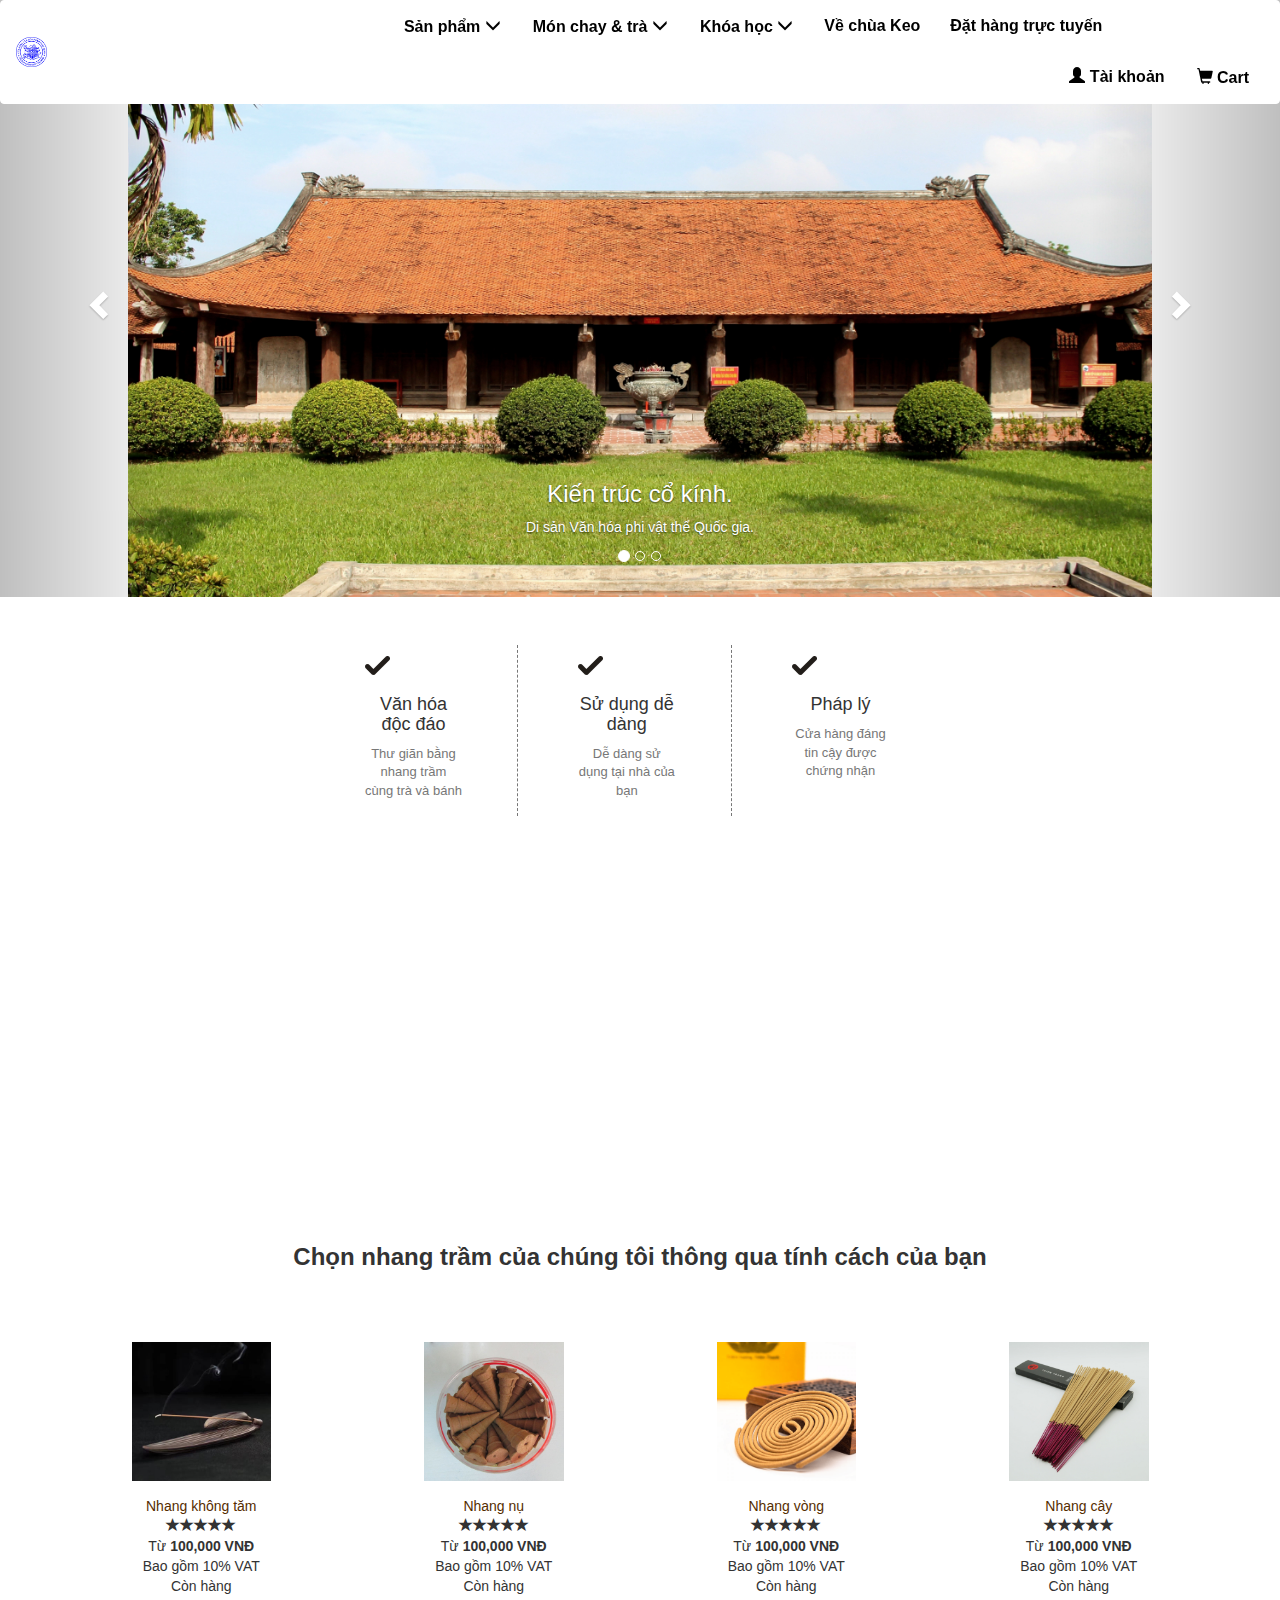
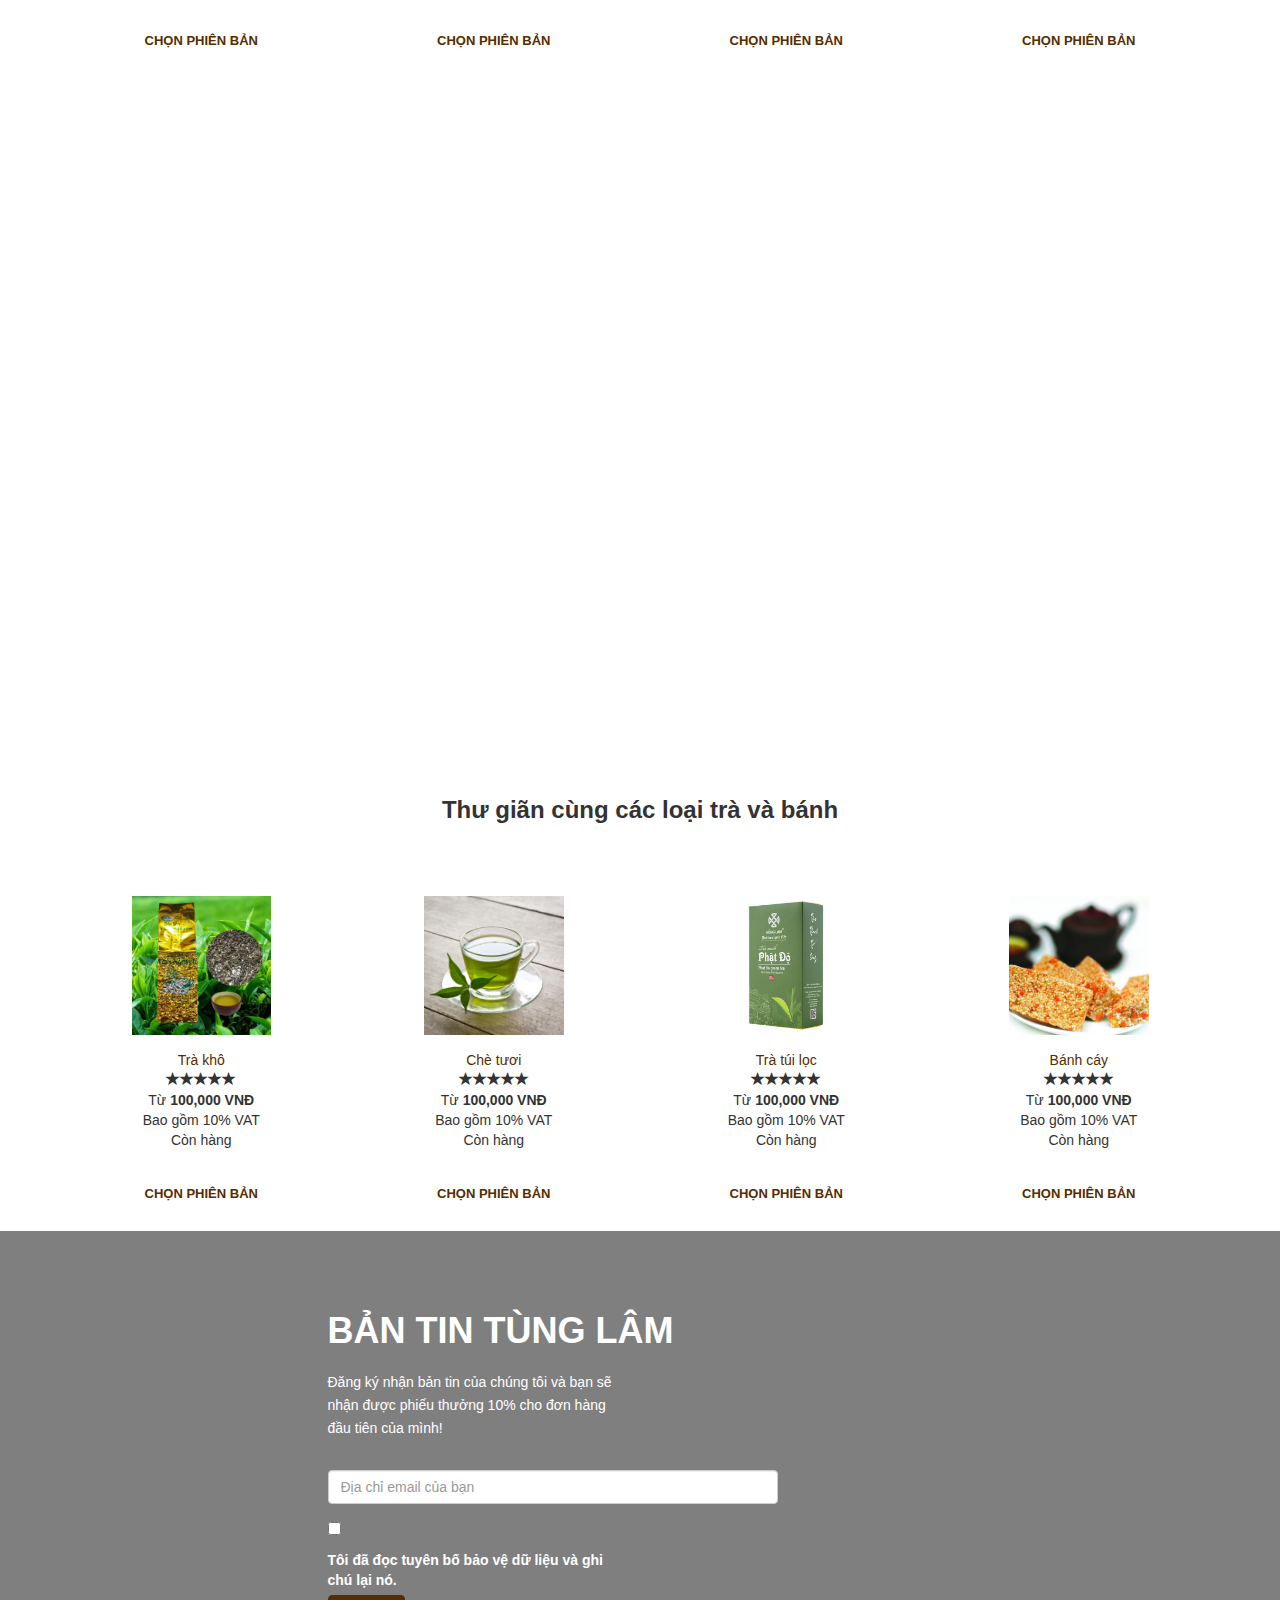
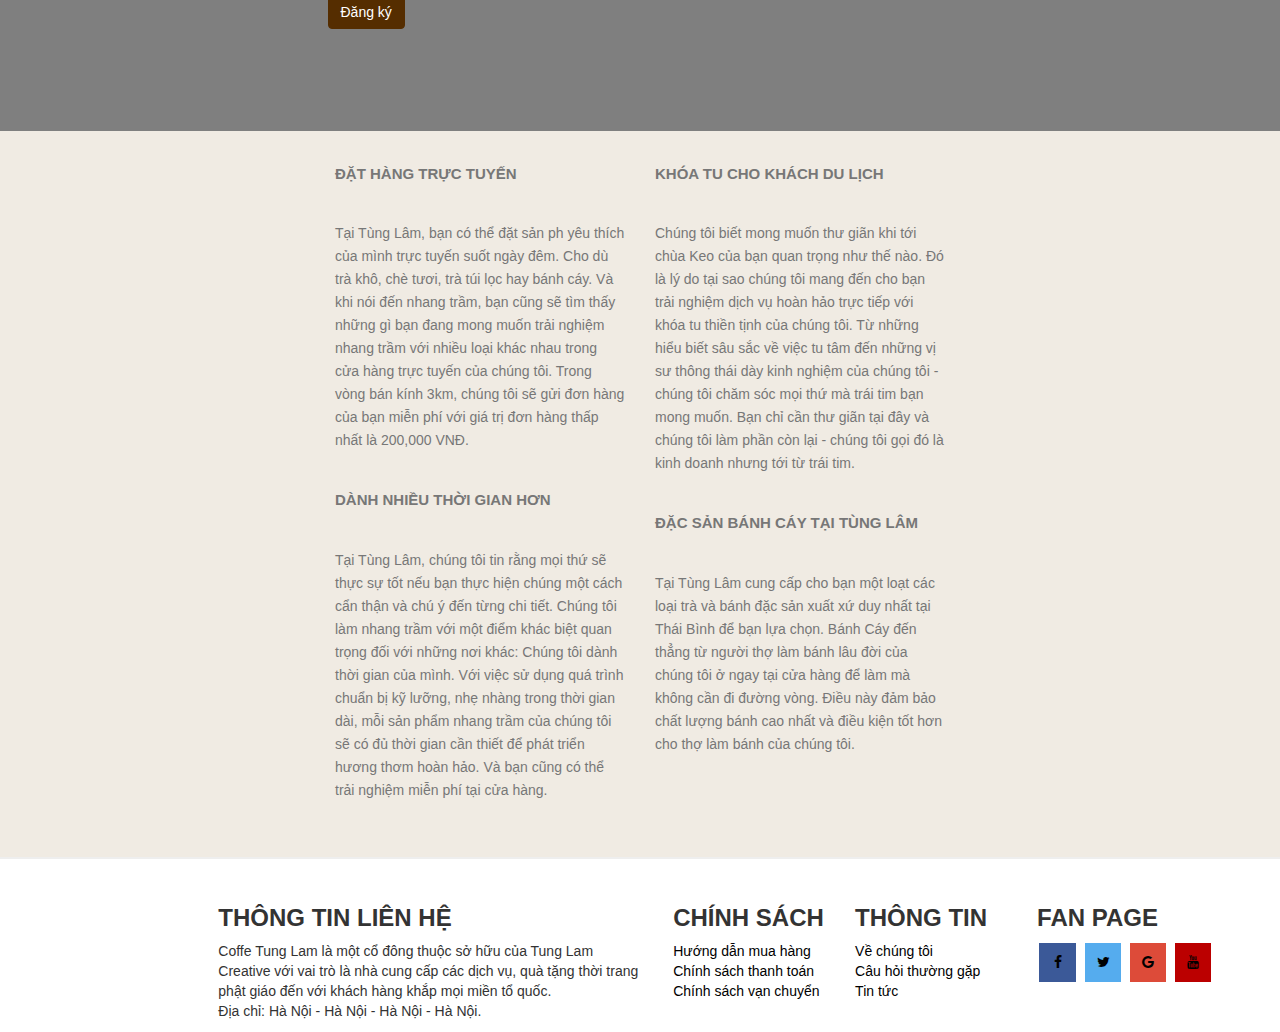
==== commit 1c45e251: "change images and css url" ====
--- a/index.html
+++ b/index.html
@@ -321,7 +321,7 @@
 
 			    		<div class="col-sm-2" style="margin-top: 6%;">
 
-			    			<img src="/lam/cafe/tickV.jpg">
+			    			<img src="./image/tickV.jpg">
 
 			    		</div>
 
@@ -343,7 +343,7 @@
 
 			    		<div class="col-sm-2" style="margin-top: 6%;">
 
-			    			<img src="/lam/cafe/tickV.jpg">
+			    			<img src="./image/tickV.jpg">
 
 			    		</div>
 
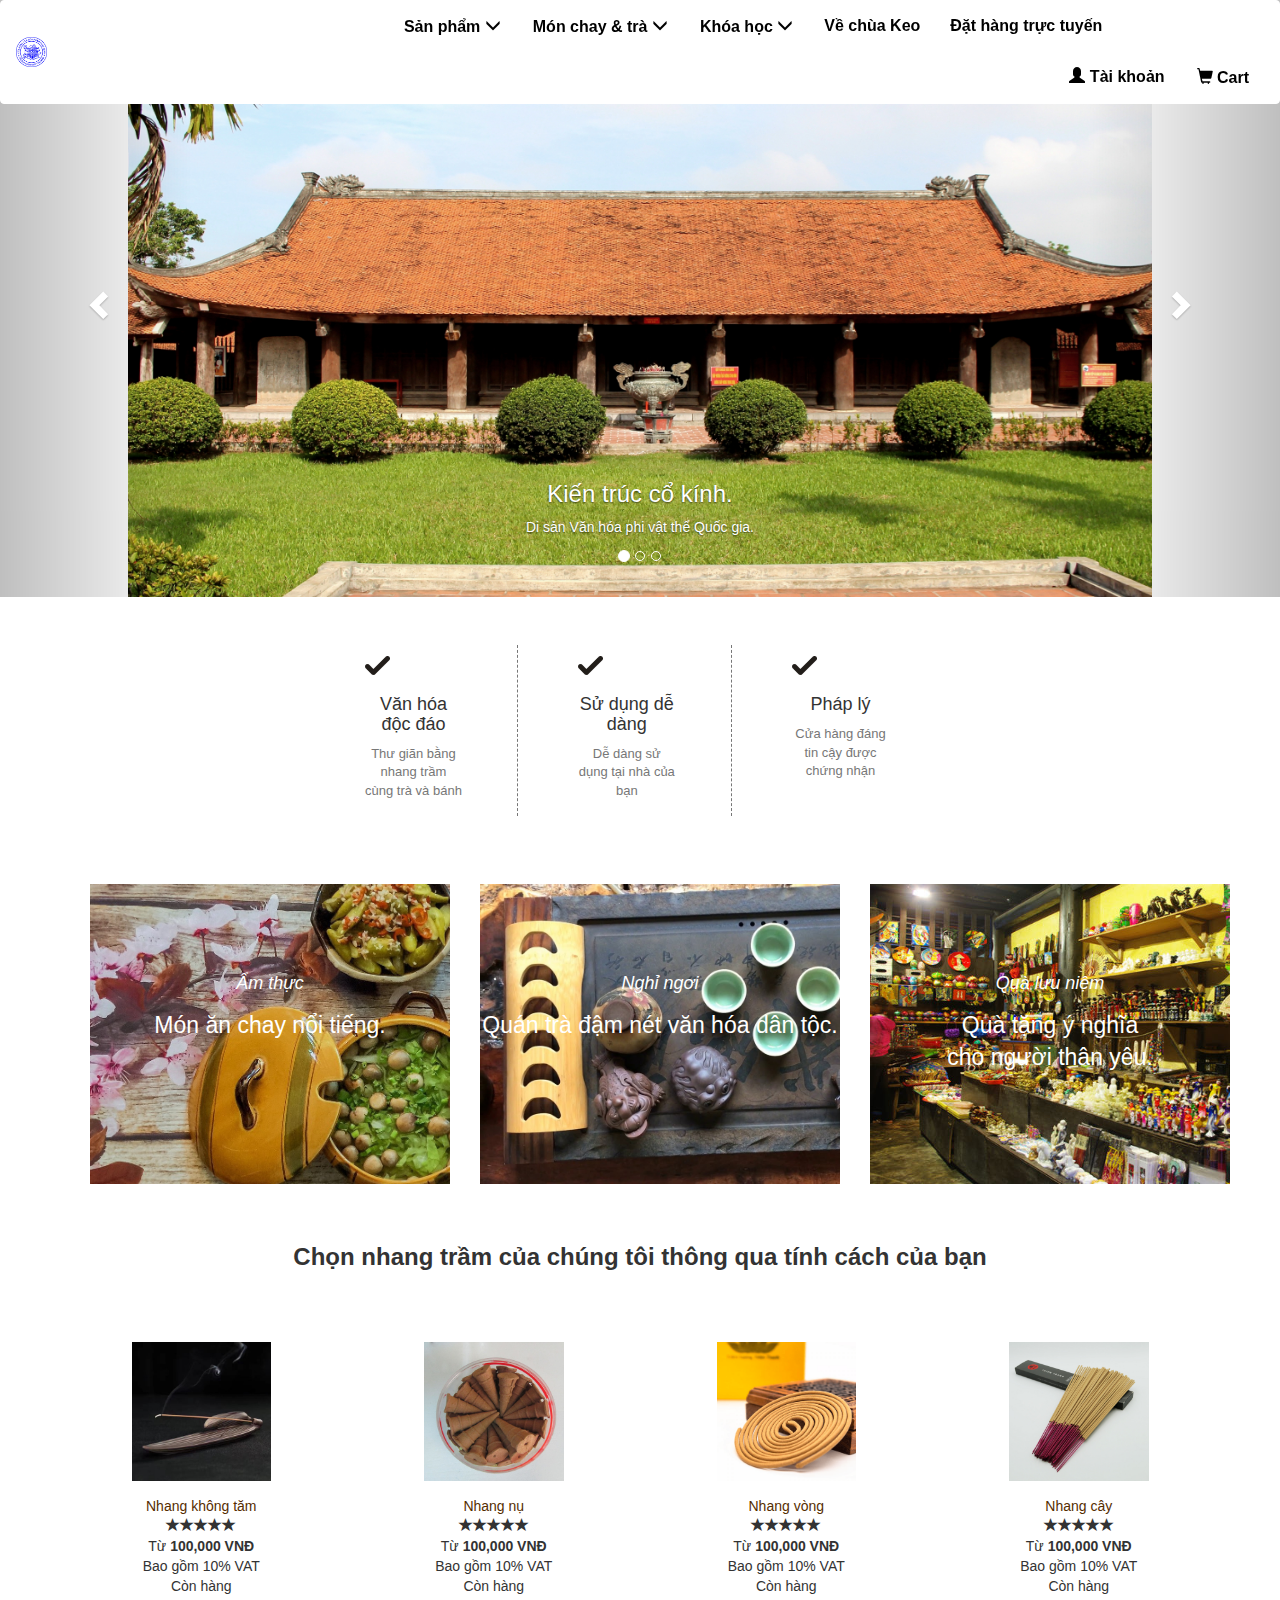
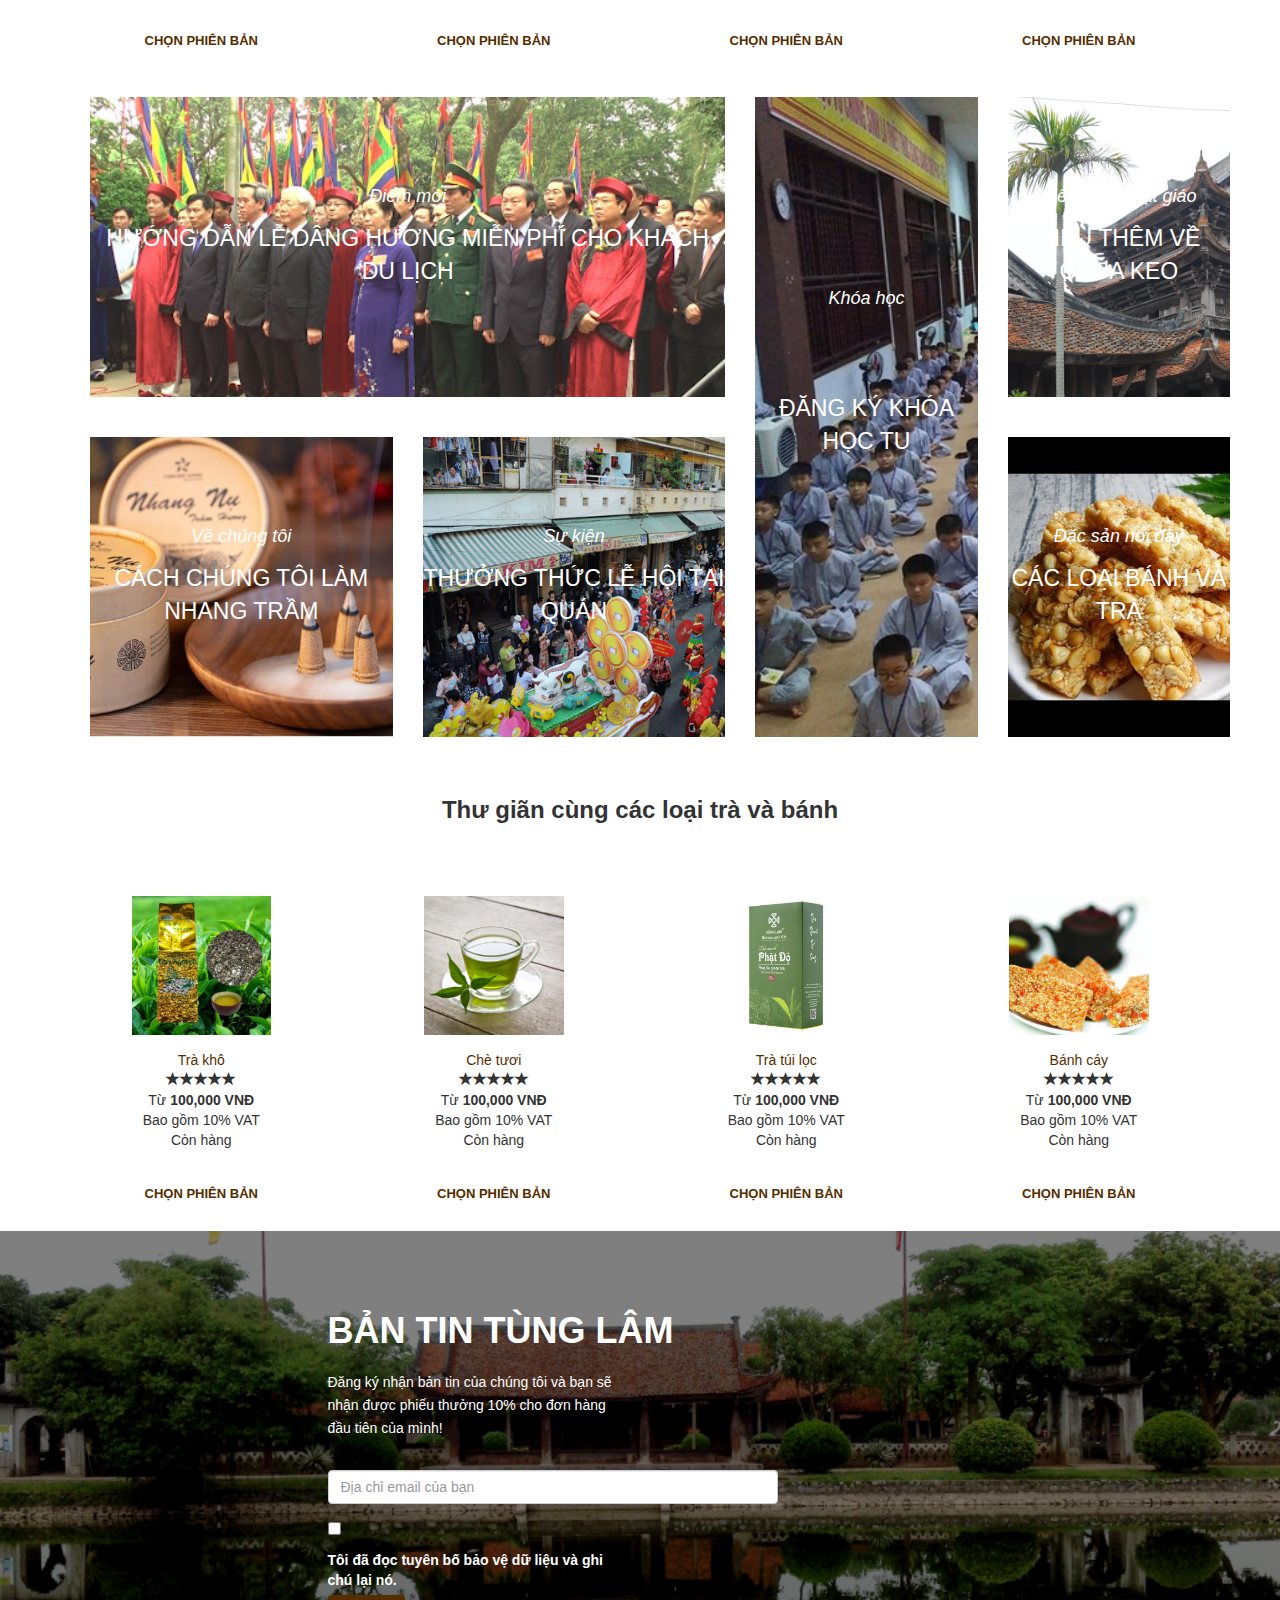
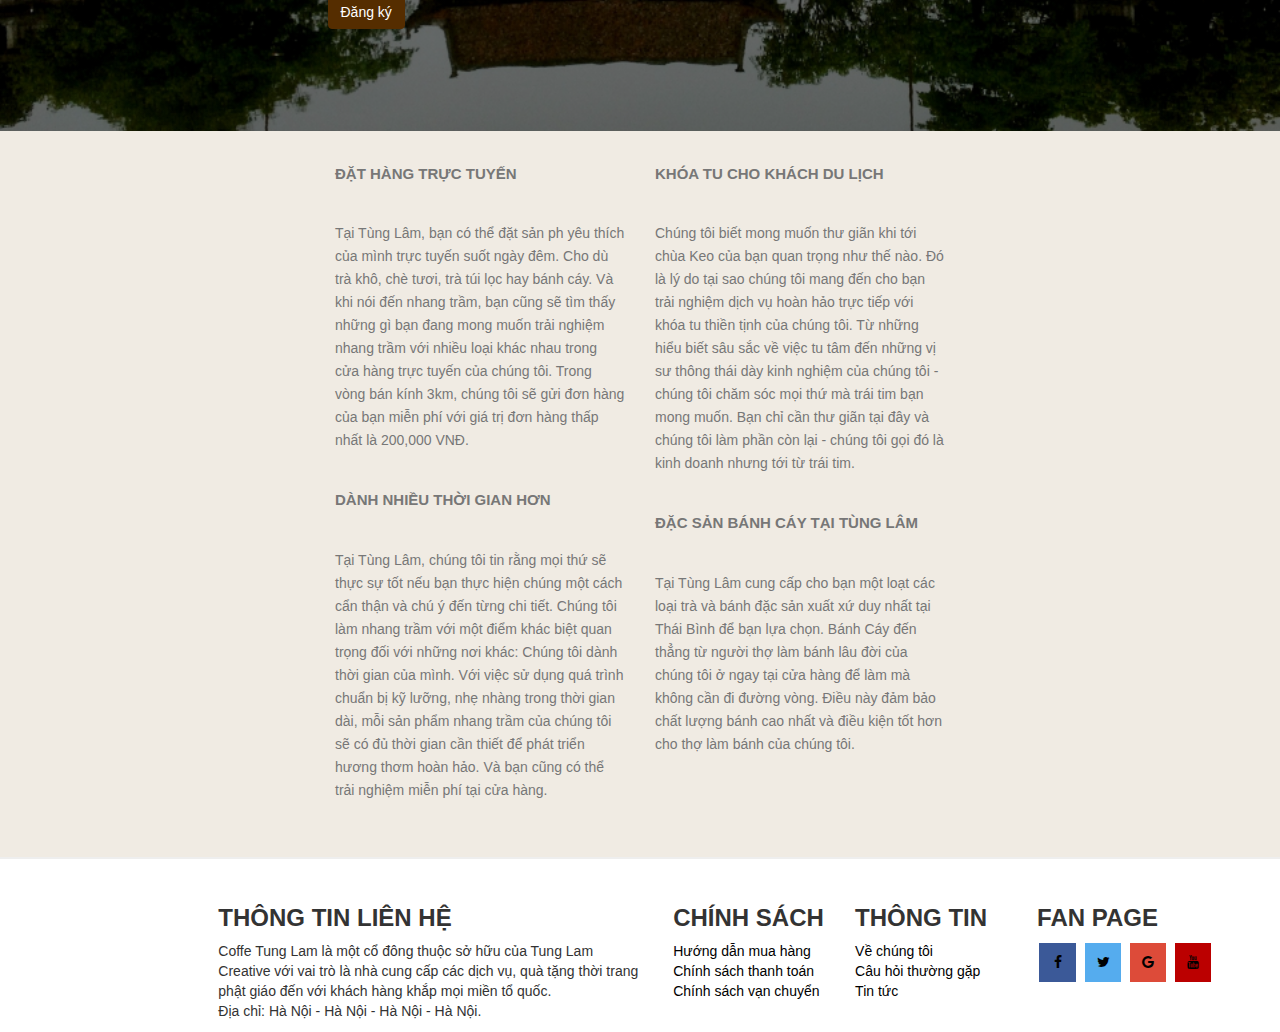
==== commit 72a8ddfe: "change file" ====
--- a/index.html
+++ b/index.html
@@ -62,7 +62,7 @@
 				        	
 				    		<div class="dropdown">
 
-							  	<button class="dropbtn" onclick="document.location='./PJ4-sanpham.php'">Sản phẩm <span class="glyphicon glyphicon-menu-down"></span></button>
+							  	<button class="dropbtn" onclick="document.location='./PJ4-sanpham.html'">Sản phẩm <span class="glyphicon glyphicon-menu-down"></span></button>
 
 							  	<div class="dropdown-content">
 
@@ -104,7 +104,7 @@
 
 				        	<div class="dropdown">
 
-							  	<button class="dropbtn" onclick="document.location='./PJ4-traquan.php'">Món chay & trà <span class="glyphicon glyphicon-menu-down"></span></button>
+							  	<button class="dropbtn" onclick="document.location='./PJ4-traquan.html'">Món chay & trà <span class="glyphicon glyphicon-menu-down"></span></button>
 
 							  	<div class="dropdown-content">
 
@@ -124,7 +124,7 @@
 
 				        	<div class="dropdown">
 
-							  	<button class="dropbtn" onclick="document.location='./PJ4-khoahoc.php'">Khóa học <span class="glyphicon glyphicon-menu-down"></span></button>
+							  	<button class="dropbtn" onclick="document.location='./PJ4-khoahoc.html'">Khóa học <span class="glyphicon glyphicon-menu-down"></span></button>
 
 							  	<div class="dropdown-content">
 								    
@@ -138,7 +138,7 @@
 
 				        </li>
 
-				        <li><a id="navbar-brand1" href="./PJ4-chuakeo.php">Về chùa Keo</a></li>
+				        <li><a id="navbar-brand1" href="./PJ4-chuakeo.html">Về chùa Keo</a></li>
 
 				        <li><a id="navbar-brand1" href="#">Đặt hàng trực tuyến</a></li>
 
--- a/Css/PJ4.css
+++ b/Css/PJ4.css
@@ -286,15 +286,15 @@
 				}
 
 				/* Several different images */
-				.bg-1 {background-image: url(./image/chuakeo16.jpg);}
-				.bg-2 {background-image: url(./image/chuakeo17.jpg);}
-				.bg-3-1 {background-image: url(./image/chuakeo18.jpg);}
-				.bg-4 {background-image: url(./image/chuakeo10.jpg);}
-				.bg-5 {background-image: url(./image/chuakeo12.jpg);}
-				.bg-6 {background-image: url(./image/chuakeo13.jpg);}
-				.bg-7 {background-image: url(./image/chuakeo11.jpg);}
-				.bg-8 {background-image: url(./image/chuakeo14.jpg);}
-				.bg-9 {background-image: url(./image/chuakeo15.jpg);}
+				.bg-1 {background-image: url(../image/chuakeo16.jpg);}
+				.bg-2 {background-image: url(../image/chuakeo17.jpg);}
+				.bg-3-1 {background-image: url(../image/chuakeo18.jpg);}
+				.bg-4 {background-image: url(../image/chuakeo10.jpg);}
+				.bg-5 {background-image: url(../image/chuakeo12.jpg);}
+				.bg-6 {background-image: url(../image/chuakeo13.jpg);}
+				.bg-7 {background-image: url(../image/chuakeo11.jpg);}
+				.bg-8 {background-image: url(../image/chuakeo14.jpg);}
+				.bg-9 {background-image: url(../image/chuakeo15.jpg);}
 				
 
 				.child-text1{
@@ -600,7 +600,7 @@
 	.content4{
 
 
-		background-image: linear-gradient(rgba(0, 0, 0, 0.5), rgba(0, 0, 0, 0.5)), url("./image/chuakeo2.jpg");
+		background-image: linear-gradient(rgba(0, 0, 0, 0.5), rgba(0, 0, 0, 0.5)), url("../image/chuakeo2.jpg");
 
 	  	height: 500px;
 
